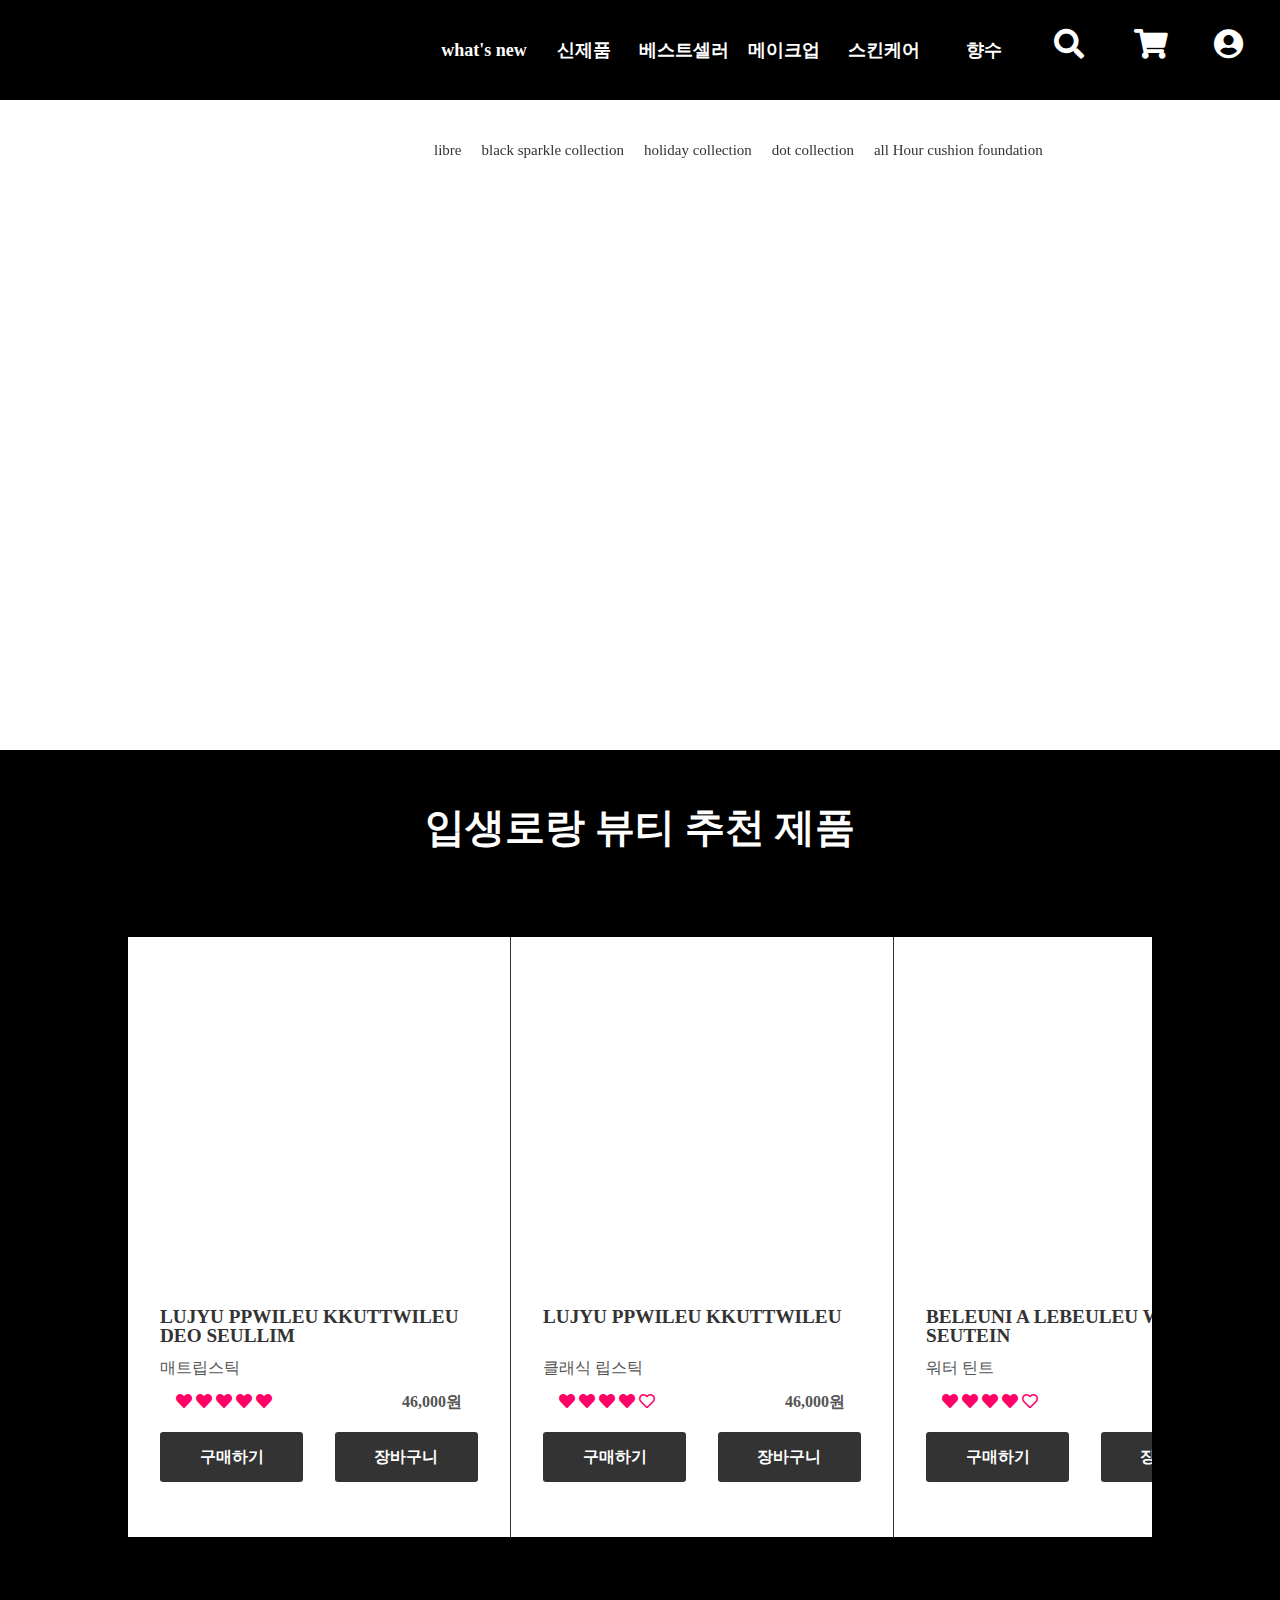
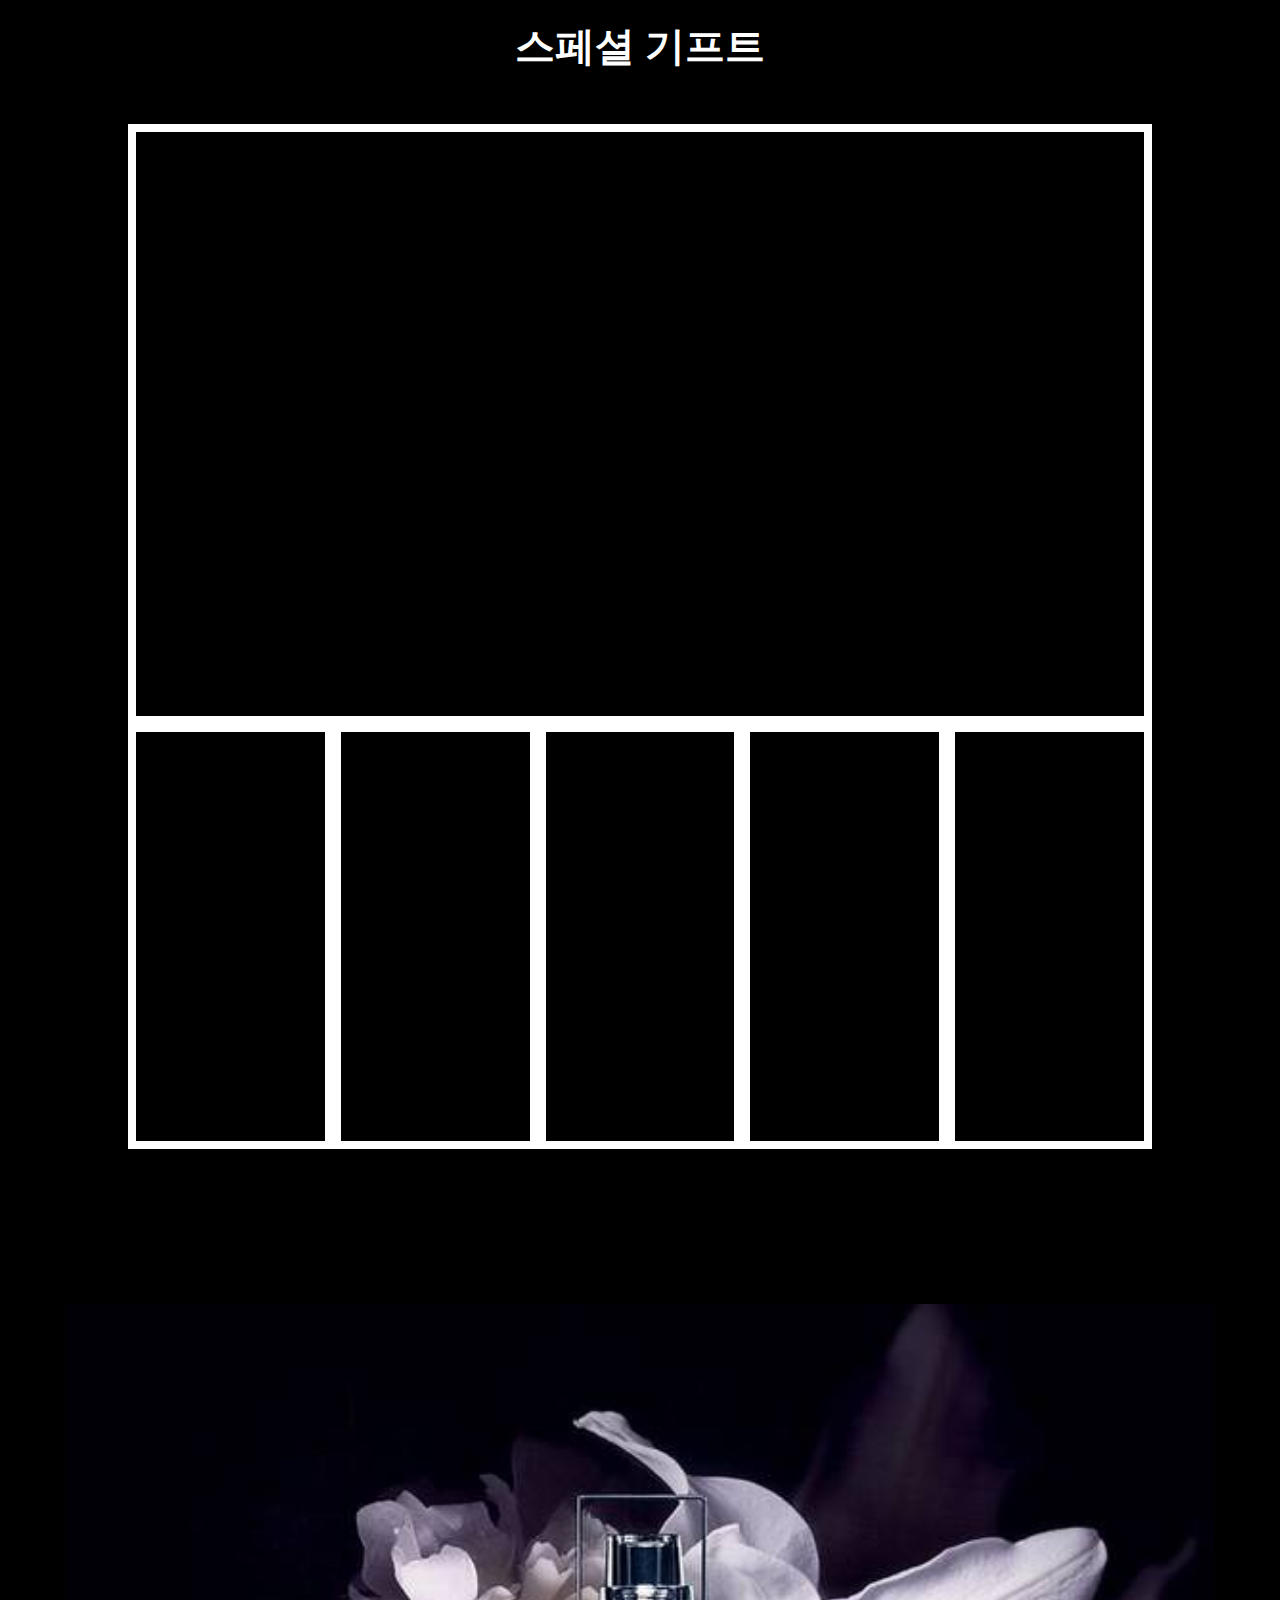
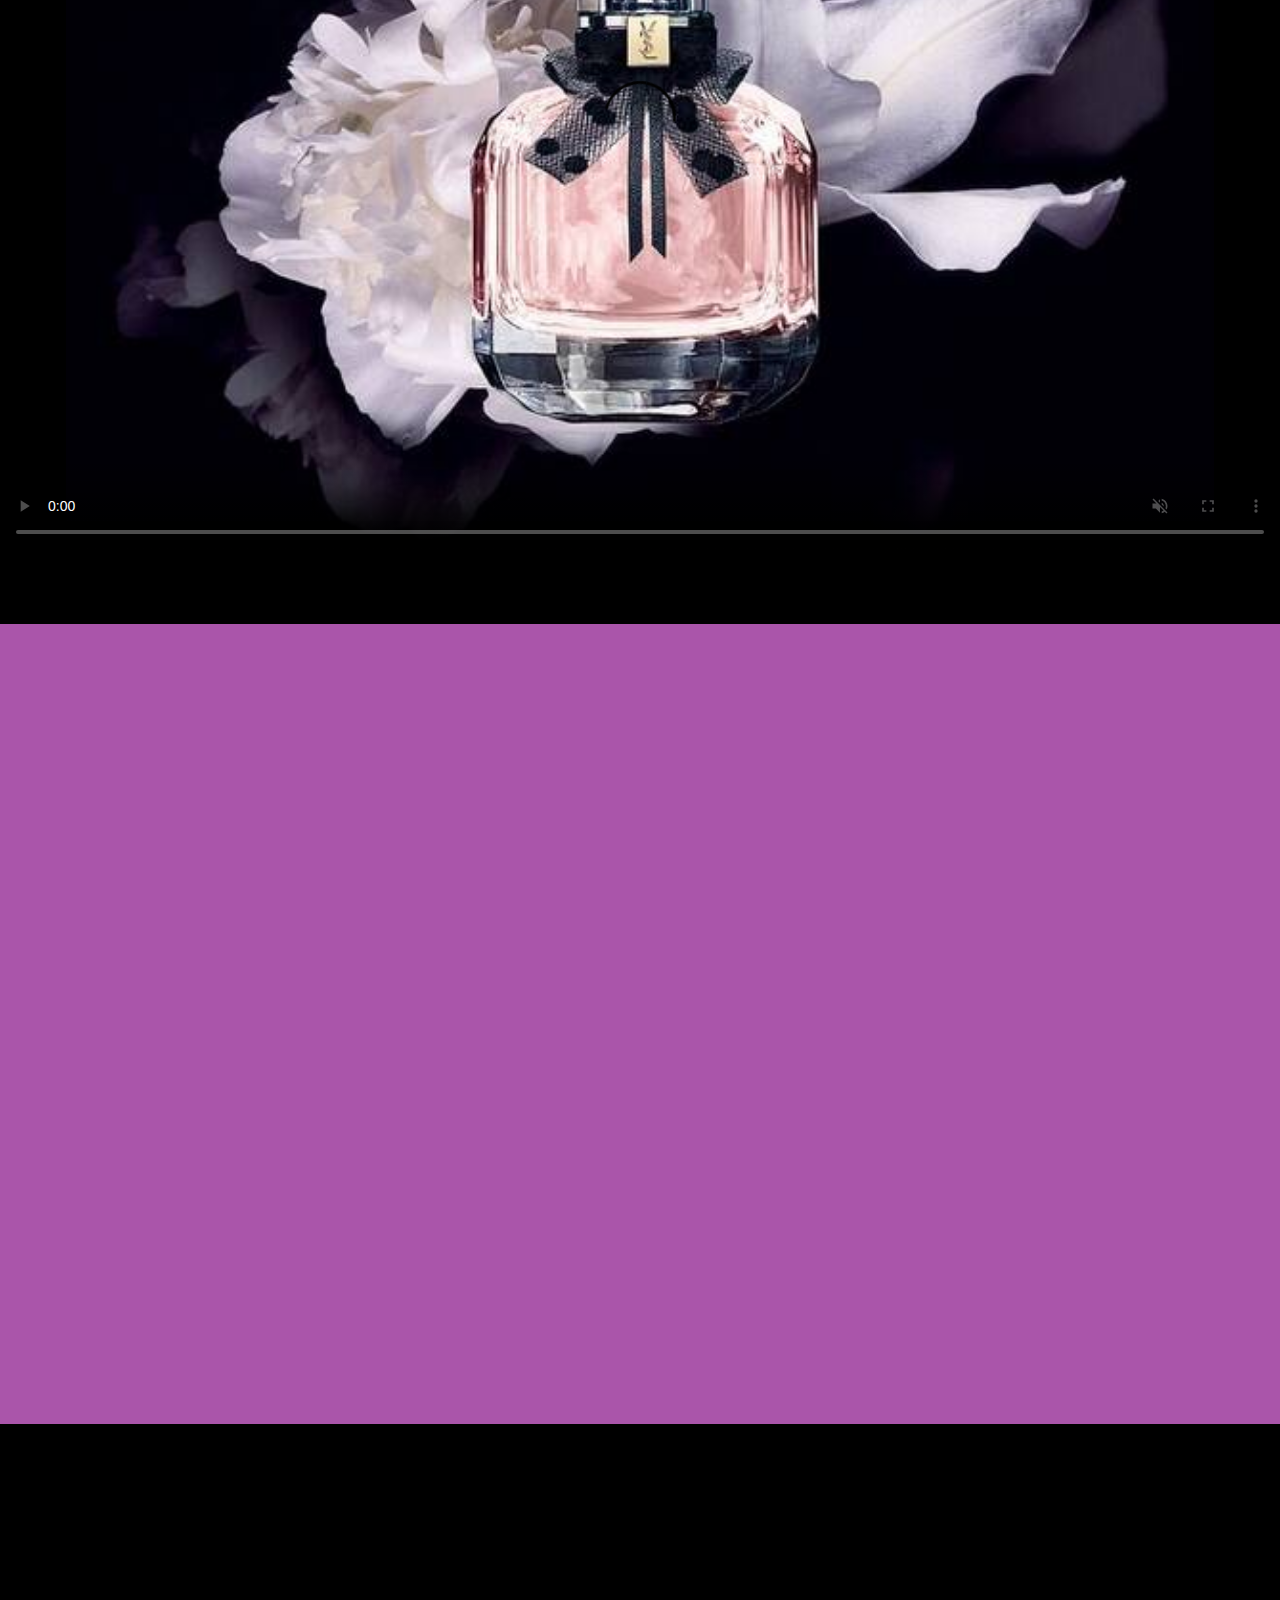
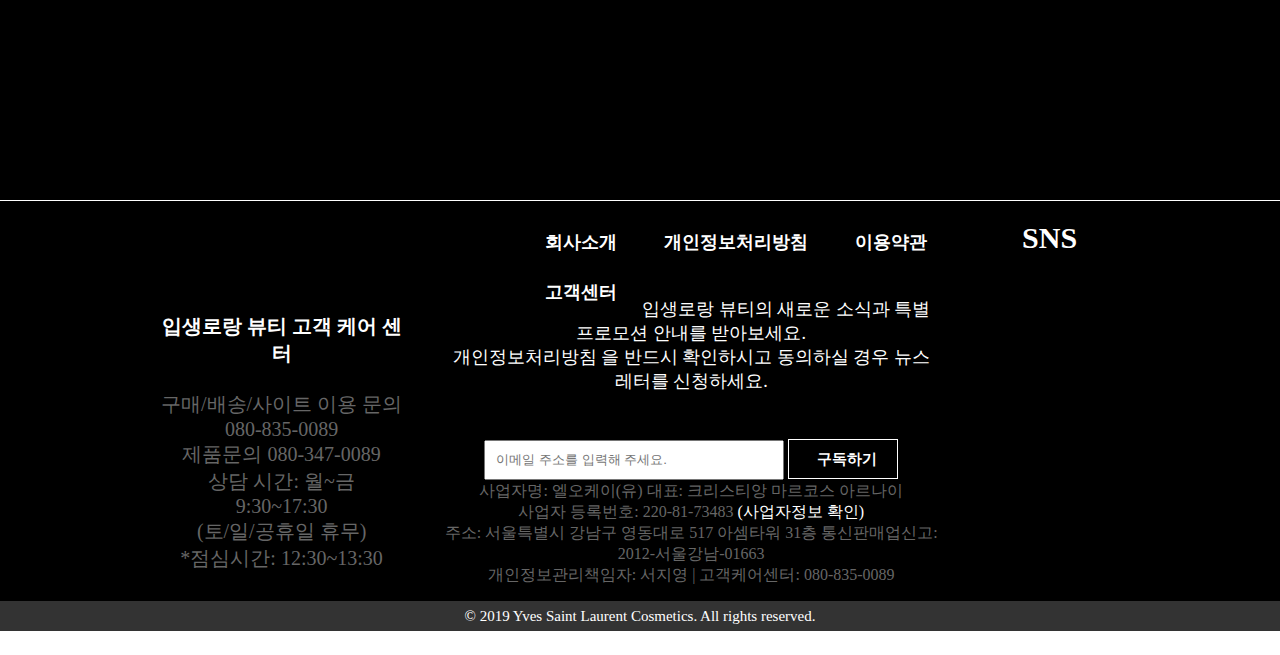
==== public/html/ysl.html @ a9be25a5 "191217" ====
<!DOCTYPE html>
<!-- sub.html -->
<html lang="ko-KR">
<head>
<meta charset="UTF-8">
<meta name="viewport" content="width=device-width, initial-scale=1.0">
<meta http-equiv="X-UA-Compatible" content="ie=edge">
<!-- <link rel="stylesheet" href="../../font/notosans/stylesheet.css"> -->
<link rel="stylesheet" href="../fonts/fontawesome/css/all.css">
<link rel="stylesheet" href="../css/common.css">
<link rel="stylesheet" href="../css/reset_test.css">
<link rel="stylesheet" href="../css/main.css">
<link href="https://fonts.googleapis.com/css?family=Abril+Fatface&display=swap&subset=latin-ext" rel="stylesheet">
<!--[if lte IE 9]>
<script src="../../ie/html5shiv/dist/html5shiv.min.js"></script>
<script src="../../ie/PIE/PIE.js"></script>
<script src="../../ie/respond/dest/respond.min.js"></script>
<![endif]-->
<title>입생로랑</title>
</head>
<body>
<div id="wrap">
    <header id="headBox">
      <h1><a href="#"><span class="hidden">logo</span></a></h1>
      <div id="gnb">
        <ul> 
          <li><a href="#"><span>what's new</span></a>
          <ul class="list_arr">
            <li><a href="#">libre</a></li>
            <li><a href="#">black sparkle collection</a></li>
            <li><a href="#">holiday collection</a></li>
            <li><a href="#">dot collection</a></li>
            <li><a href="#">all Hour cushion foundation</a></li>
          </ul></li>
          <li><a href="#">신제품</a></li>
          <li><a href="#">베스트셀러</a></li>
          <li><a href="#">메이크업</a></li>
          <li><a href="#">스킨케어</a></li>
          <li><a href="#">향수</a></li>
        </ul>
      </div>
      <nav id="unb">
        <ul>
          <li><a href="#"><span class="hidden">찾기</span><i class="fas fa-search"></i></a></li>
          <li><a href="#"><span class="hidden">장바구니</span><i class="fas fa-shopping-cart"></i></a></li>
          <li><a href="#"><span class="hidden">고객정보</span><i class="fas fa-user-circle"></i></a></li>
        </ul>

      </nav>
     

    </header>
    <main id="conBox">
        <section class="viewBox"><h2 class="hidden">광고영역</h2>
            <div class="view">
              <ul>
                <li><a href="#"><span class="hidden">12월의특별한 선물</span></a></li>
                <li><a href="#"><span class="hidden">홀리데이 기프트</span></a></li>
                <li><a href="#"><span class="hidden">홀리데이 컬렉션</span></a></li>
                <li><a href="#"><span class="hidden">리브르</span></a></li>
                <li><a href="#"><span class="hidden">블랙 스파클 컬렉션</span></a></li>
              </ul>
            </div>
            <nav class="indicator">
              <ul>
                <li><button type="button" data-role="none" role="button" tabindex="0"><i class="far fa-circle"></i><span class="hidden">0</span></button></li>
                <li><button type="button" data-role="none" role="button" tabindex="0"><i class="fas fa-circle"></i><span class="hidden">1</span></button></li>
                <li><button type="button" data-role="none" role="button" tabindex="0"><i class="far fa-circle"></i><span class="hidden">2</span></button></li>
                <li><button type="button" data-role="none" role="button" tabindex="0"><i class="far fa-circle"></i><span class="hidden">3</span></button></li>
                <li><button type="button" data-role="none" role="button" tabindex="0"><i class="far fa-circle"></i><span class="hidden">4</span></button></li>
              </ul>
            </nav>
        </section><!-- view -->
            <div class="slide">
              <h2>입생로랑 뷰티 추천 제품</h2>
            <div class="slideBox">
              <ul class="slide_area clearfix">
                <li class="beauti_01">
                  <div class="beauty_img" tabindex="0">
                    <div class="more_content">
                      <dl class="more_narr">
                        <dt>lujyu ppwileu kkuttwileu deo seullim</dt>
                        <dd>입생로랑의 새로운 아이코닉 매트 립스틱 - 더 슬림</dd>
                        <dd>건조함 없이 가볍게 밀착되는 새로운 차원의 매트 피니쉬. 한 번의 터치로 완벽하게 연출되는 대담한 14가지 컬러</dd>
                      </dl>
                      <div class="color_list color_list_01">
                        <ul>
                          <li><button type="button"><span class="hidden">color number 000</span></button></li>
                          <li><button type="button"><span class="hidden">color number 001</span></button></li>
                          <li><button type="button"><span class="hidden">color number 002</span></button></li>
                          <li><button type="button"><span class="hidden">color number 003</span></button></li>
                          <li><button type="button"><span class="hidden">color number 004</span></button></li>
                          <li><button type="button"><span class="hidden">color number 005</span></button></li>
                          <li><button type="button"><span class="hidden">color number 006</span></button></li>
                          <li><button type="button"><span class="hidden">color number 007</span></button></li>
                          <li><button type="button"><span class="hidden">color number 008</span></button></li>
                          <li><button type="button"><span class="hidden">color number 009</span></button></li>
                          <li><button type="button"><span class="hidden">color number 010</span></button></li>
                          <li><button type="button"><span class="hidden">color number 011</span></button></li>
                          <li><button type="button"><span class="hidden">color number 012</span></button></li>
                          <li><button type="button"><span class="hidden">color number 013</span></button></li>                     
                        </ul>
                        <div class="color_btn">
                          <button type="button"><i class="fas fa-chevron-down"></i><span class="hidden">다음컬러보기</span></button>
                          <button type="button"><i class="fas fa-chevron-up"></i><span class="hidden">이전컬러보기</span></button>
                        </div>
                      </div> 
                    </div>  
                  </div><!-- .beauty_img-->
                <dl class="product_nar">
                  <dt>lujyu ppwileu kkuttwileu deo seullim</dt>
                  <dd>매트립스틱</dd>
                </dl>
                <div class="normal">
                  <p class="heart">
                      <i class="fas fa-heart"></i>
                      <i class="fas fa-heart"></i>
                      <i class="fas fa-heart"></i>
                      <i class="fas fa-heart"></i>
                      <i class="fas fa-heart"></i>
                  </p><p class="pay">46,000원</p>
                  <div class="btn"><a href="#">구매하기</a><a href="#">장바구니</a></div>
                </div>
              </li>
              <li class="beauti_02">
                  <div class="beauty_img" tabindex="0">
                    <div class="more_content">
                      <dl class="more_narr">
                        <dt>lujyu ppwileu kkuttwileu</dt>
                        <dd>입생로랑 꾸뛰르의 감성을 담은 입생로랑 시그니처 립스틱</dd>
                        <dd>촉촉한 텍스처, 실키하고 편안한 마무리와 함께 더욱 아름답고 빛나는 컬러를 선사합니다.
                            꾸뛰르의 감성, 그리고 유혹적 애티튜드. 럭셔리하고 파괴적인 매력, 거부할 수 없는 유혹, 여성적 힘을 상징합니다.
                            </dd>
                      </dl>
                      <div class="color_list color_list_02">
                        <ul>
                          <li><button type="button"><span class="hidden">color number 000</span></button></li>
                          <li><button type="button"><span class="hidden">color number 001</span></button></li>
                          <li><button type="button"><span class="hidden">color number 002</span></button></li>
                          <li><button type="button"><span class="hidden">color number 003</span></button></li>
                          <li><button type="button"><span class="hidden">color number 004</span></button></li>
                          <li><button type="button"><span class="hidden">color number 005</span></button></li>
                          <li><button type="button"><span class="hidden">color number 006</span></button></li>
                          <li><button type="button"><span class="hidden">color number 007</span></button></li>
                          <li><button type="button"><span class="hidden">color number 008</span></button></li>
                          <li><button type="button"><span class="hidden">color number 009</span></button></li>
                          <li><button type="button"><span class="hidden">color number 010</span></button></li>
                          <li><button type="button"><span class="hidden">color number 011</span></button></li>
                          <li><button type="button"><span class="hidden">color number 012</span></button></li>
                          <li><button type="button"><span class="hidden">color number 013</span></button></li>                     
                        </ul>
                        <div class="color_btn">
                          <button type="button"><i class="fas fa-chevron-down"></i><span class="hidden">다음컬러보기</span></button>
                          <button type="button"><i class="fas fa-chevron-up"></i><span class="hidden">이전컬러보기</span></button>
                        </div>
                      </div> 
                    </div>  
                  </div><!-- .beauty_img-->
                <dl class="product_nar">
                  <dt>lujyu ppwileu kkuttwileu</dt>
                  <dd>클래식 립스틱</dd>
                </dl>
                <div class="normal">
                  <p class="heart">
                      <i class="fas fa-heart"></i>
                      <i class="fas fa-heart"></i>
                      <i class="fas fa-heart"></i>
                      <i class="fas fa-heart"></i>
                      <i class="far fa-heart"></i>
                  </p><p class="pay">46,000원</p>
                  <div class="btn"><a href="#">구매하기</a><a href="#">장바구니</a></div>
                </div>
              </li>
              
              <li class="beauti_03">
                  <div class="beauty_img" tabindex="0">
                    <div class="more_content">
                      <dl class="more_narr">
                        <dt>beleuni a lebeuleu woteo seutein</dt>
                        <dd>틴트, 워터에 빠지다. 입생로랑 틴트 혁명-워터 스테인
                            가볍고 산뜻한 텍스처와 맑고 선명한 컬러가 선사하는 새로운 차원의 워터 피니쉬.</dd>
                      </dl>
                      <div class="color_list color_list_03">
                        <ul>
                          <li><button type="button"><span class="hidden">color number 000</span></button></li>
                          <li><button type="button"><span class="hidden">color number 001</span></button></li>
                          <li><button type="button"><span class="hidden">color number 002</span></button></li>
                          <li><button type="button"><span class="hidden">color number 003</span></button></li>
                          <li><button type="button"><span class="hidden">color number 004</span></button></li>
                          <li><button type="button"><span class="hidden">color number 005</span></button></li>
                          <li><button type="button"><span class="hidden">color number 006</span></button></li>
                          <li><button type="button"><span class="hidden">color number 007</span></button></li>
                          <li><button type="button"><span class="hidden">color number 008</span></button></li>
                          <li><button type="button"><span class="hidden">color number 009</span></button></li>
                          <li><button type="button"><span class="hidden">color number 010</span></button></li>
                          <li><button type="button"><span class="hidden">color number 011</span></button></li>
                          <li><button type="button"><span class="hidden">color number 012</span></button></li>
                          <li><button type="button"><span class="hidden">color number 013</span></button></li>                     
                        </ul>
                        <div class="color_btn">
                          <button type="button"><i class="fas fa-chevron-down"></i><span class="hidden">다음컬러보기</span></button>
                          <button type="button"><i class="fas fa-chevron-up"></i><span class="hidden">이전컬러보기</span></button>
                        </div>
                      </div> 
                    </div>  
                  </div><!-- .beauty_img-->

                <dl class="product_nar">
                  <dt>beleuni a lebeuleu woteo seutein</dt>
                  <dd>워터 틴트</dd>
                </dl>
                <div class="normal">
                  <p class="heart">
                      <i class="fas fa-heart"></i>
                      <i class="fas fa-heart"></i>
                      <i class="fas fa-heart"></i>
                      <i class="fas fa-heart"></i>
                      <i class="far fa-heart"></i>
                  </p><p class="pay">47,000원</p>
                  <div class="btn"><a href="#">구매하기</a><a href="#">장바구니</a></div>
                </div>
              </li>
              <li class="beauti_04">
                  <div class="beauty_img" tabindex="0">
                    <div class="more_content">
                      <dl class="more_narr">
                        <dt>ol awo paundeisyeon</dt>
                        <dd>강력한 밀착 커버, 탁월한 롱래스팅, 내 피부 같은 가볍고 편안한 피팅을 선사하는, 올아워 파운데이션</dd>
                        <dd>24시간 지속성 인체 적용 시험 완료/ 자외선 차단 기능성 (SPF20 / PA+++)</dd>
                      </dl>
                      <div class="color_list color_list_04">
                        <ul>
                          <li><button type="button"><span class="hidden">color number 000</span></button></li>
                          <li><button type="button"><span class="hidden">color number 001</span></button></li>
                          <li><button type="button"><span class="hidden">color number 002</span></button></li>
                          <li><button type="button"><span class="hidden">color number 003</span></button></li>
                          <li><button type="button"><span class="hidden">color number 004</span></button></li>
                          <li><button type="button"><span class="hidden">color number 005</span></button></li>
                          <li><button type="button"><span class="hidden">color number 006</span></button></li>
                          <li><button type="button"><span class="hidden">color number 007</span></button></li>
                          <li><button type="button"><span class="hidden">color number 008</span></button></li>
                          <li><button type="button"><span class="hidden">color number 009</span></button></li>
                          <li><button type="button"><span class="hidden">color number 010</span></button></li>
                          <li><button type="button"><span class="hidden">color number 011</span></button></li>
                          <li><button type="button"><span class="hidden">color number 012</span></button></li>
                          <li><button type="button"><span class="hidden">color number 013</span></button></li>                     
                        </ul>
                        <div class="color_btn">
                          <button type="button"><i class="fas fa-chevron-down"></i><span class="hidden">다음컬러보기</span></button>
                          <button type="button"><i class="fas fa-chevron-up"></i><span class="hidden">이전컬러보기</span></button>
                        </div>
                      </div> 
                    </div>  
                  </div><!-- .beauty_img-->
                <dl class="product_nar">
                  <dt>ol awo paundeisyeon</dt>
                  <dd>올 아워 파운데이션</dd>
                </dl>
                <div class="normal">
                  <p class="heart">
                      <i class="fas fa-heart"></i>
                      <i class="fas fa-heart"></i>
                      <i class="fas fa-heart"></i>
                      <i class="fas fa-heart"></i>
                      <i class="fas fa-heart"></i>
                  </p><p class="pay">79,000원</p>
                  <div class="btn"><a href="#">구매하기</a><a href="#">장바구니</a></div>
                </div>
              </li>
              <li class="beauti_05">
                  <div class="beauty_img" tabindex="0">
                    <div class="more_content">
                      <dl class="more_narr">
                        <dt>kkuttwileu beulleoswi</dt>
                        <dd>입생로랑 NEW 꾸뛰르 블러쉬
                            블러쉬, 입생로랑 클러치에 담기다</dd>
                        <dd>꾸뛰르 블러쉬는 공기 함유량이 많아 가벼운 포뮬라의 멜팅 텍스처가 피부 위 얇게 스며들어 블렌딩 됩니다.</dd>
                      </dl>
                      <div class="color_list color_list_05">
                        <ul>
                          <li><button type="button"><span class="hidden">color number 000</span></button></li>
                          <li><button type="button"><span class="hidden">color number 001</span></button></li>
                          <li><button type="button"><span class="hidden">color number 002</span></button></li>
                          <li><button type="button"><span class="hidden">color number 003</span></button></li>
                          <li><button type="button"><span class="hidden">color number 004</span></button></li>
                          <li><button type="button"><span class="hidden">color number 005</span></button></li>
                          <li><button type="button"><span class="hidden">color number 006</span></button></li>
                          <li><button type="button"><span class="hidden">color number 007</span></button></li>
                          <li><button type="button"><span class="hidden">color number 008</span></button></li>
                          <li><button type="button"><span class="hidden">color number 009</span></button></li>
                          <li><button type="button"><span class="hidden">color number 010</span></button></li>
                          <li><button type="button"><span class="hidden">color number 011</span></button></li>
                          <li><button type="button"><span class="hidden">color number 012</span></button></li>
                          <li><button type="button"><span class="hidden">color number 013</span></button></li>                     
                        </ul>
                        <div class="color_btn">
                          <button type="button"><i class="fas fa-chevron-down"></i><span class="hidden">다음컬러보기</span></button>
                          <button type="button"><i class="fas fa-chevron-up"></i><span class="hidden">이전컬러보기</span></button>
                        </div>
                      </div> 
                    </div>  
                  </div><!-- .beauty_img-->
                <dl class="product_nar">
                  <dt>kkuttwileu beulleoswi</dt>
                  <dd>블러셔</dd>
                </dl>
                <div class="normal">
                  <p class="heart">
                      <i class="fas fa-heart"></i>
                      <i class="fas fa-heart"></i>
                      <i class="fas fa-heart"></i>
                      <i class="fas fa-heart"></i>
                      <i class="far fa-heart"></i>
                  </p><p class="pay">65,000원</p>
                  <div class="btn"><a href="#">구매하기</a><a href="#">장바구니</a></div>
                </div>
              </li>
              <li class="beauti_06">
                  <div class="beauty_img" tabindex="0">
                    <div class="more_content">
                      <dl class="more_narr">
                        <dt>leu pyujeu eong keuleu deu ppo</dt>
                        <dd>잉크 포뮬라의 탁월한 밀착력과 지속력으로 번들거림 없이 섬세하고 고급스럽게 빛나는 럭셔리 새틴 광채를 연출하는, 입생로랑의 아이코닉한 쿠션 파운데이션.</dd>
                        <dd>자외선 차단 기능성 (SPF23, PA++)</dd>
                      </dl>
                      <div class="color_list color_list_06">
                        <ul>
                          <li><button type="button"><span class="hidden">color number 000</span></button></li>
                          <li><button type="button"><span class="hidden">color number 001</span></button></li>
                          <li><button type="button"><span class="hidden">color number 002</span></button></li>
                          <li><button type="button"><span class="hidden">color number 003</span></button></li>
                          <li><button type="button"><span class="hidden">color number 004</span></button></li>
                          <li><button type="button"><span class="hidden">color number 005</span></button></li>
                          <li><button type="button"><span class="hidden">color number 006</span></button></li>
                          <li><button type="button"><span class="hidden">color number 007</span></button></li>
                          <li><button type="button"><span class="hidden">color number 008</span></button></li>
                          <li><button type="button"><span class="hidden">color number 009</span></button></li>
                          <li><button type="button"><span class="hidden">color number 010</span></button></li>
                          <li><button type="button"><span class="hidden">color number 011</span></button></li>
                          <li><button type="button"><span class="hidden">color number 012</span></button></li>
                          <li><button type="button"><span class="hidden">color number 013</span></button></li>                     
                        </ul>
                        <div class="color_btn">
                          <button type="button"><i class="fas fa-chevron-down"></i><span class="hidden">다음컬러보기</span></button>
                          <button type="button"><i class="fas fa-chevron-up"></i><span class="hidden">이전컬러보기</span></button>
                        </div>
                      </div> 
                    </div>  
                  </div><!-- .beauty_img-->
                <dl class="product_nar">
                  <dt>leu pyujeu eong keuleu deu ppo</dt>
                  <dd>잉크 쿠션</dd>
                </dl>
                <div class="normal">
                  <p class="heart">
                      <i class="fas fa-heart"></i>
                      <i class="fas fa-heart"></i>
                      <i class="fas fa-heart"></i>
                      <i class="fas fa-heart"></i>
                      <i class="fas fa-heart"></i>
                  </p><p class="pay">47,000원</p>
                  <div class="btn"><a href="#">구매하기</a><a href="#">장바구니</a></div>
                </div>
              </li>
              <li class="beauti_07"><!--제품-->
                  <div class="beauty_img" tabindex="0">
                    <div class="more_content">
                      <dl class="more_narr">
                        <dt>mong pali o deu ppaleu peng</dt>
                        <dd> 열정적인 사랑의 도시, 파리의 향기와 사랑의 정수를 담은 매혹적인 시프레 플로럴 시프레 향의 꾸뛰르 여성 향수</dd>
                        <dd>사랑의 달콤함을 담은 라즈베리-스트로베리의 푸르티 향을 시작으로, 다투라-화이트 피어니와 화이트 머스크의 하모니는 관능적인 매력과 깨끗하고 매혹적인 잔향을 선사합니다.
                          </dd>
                      </dl>
                    
                    </div>  
                  </div><!-- .beauty_img-->
                <dl class="product_nar">
                  <dt>mong pali o deu ppaleu peng</dt>
                  <dd>플로럴 시프레 향수</dd>
                </dl>
                <div class="normal">
                  <p class="heart">
                      <i class="fas fa-heart"></i>
                      <i class="fas fa-heart"></i>
                      <i class="fas fa-heart"></i>
                      <i class="fas fa-heart"></i>
                      <i class="fas fa-heart"></i>
                  </p><p class="pay">150,000원</p>
                  <div class="btn"><a href="#">구매하기</a><a href="#">장바구니</a></div>
                </div>
              </li>
              <li class="beauti_08">
                  <div class="beauty_img" tabindex="0">
                    <div class="more_content">
                      <dl class="more_narr">
                        <dt>leu pyujeu eong keuleu deu ppo</dt>
                        <dd>사랑에 미치다- 몽 파리</dd>
                        <dd>아찔한 사랑의 끌림과 강렬한 사랑의 유혹을 담은 시크하고 생기 넘치는 화이트 시프레 향 꾸뛰르 여성 향수</dd>
                      </dl> 
                    </div>  
                  </div><!-- .beauty_img-->
                <dl class="product_nar">
                  <dt>mong pali o deu ttuwalles</dt>
                  <dd>화이트 시프레 향수</dd>
                </dl>
                <div class="normal">
                  <p class="heart">
                      <i class="fas fa-heart"></i>
                      <i class="fas fa-heart"></i>
                      <i class="fas fa-heart"></i>
                      <i class="fas fa-heart"></i>
                      <i class="far fa-heart"></i>
                      
                  </p><p class="pay">124,000원</p>
                  <div class="btn"><a href="#">구매하기</a><a href="#">장바구니</a></div>
                </div>
              </li>
              <li class="beauti_09">
                  <div class="beauty_img" tabindex="0">
                    <div class="more_content">
                      <dl class="more_narr">
                        <dt>beullaeg opi um intenseu</dt>
                        <dd>오리지널 블랙 오피움의 매혹적인 블랙 커피와 짜릿한 압생트 어코드에서 연감을 받아 거부할 수 없는 아찔하고 중독적인 매력을 선사하는 여성 향수.
                          </dd>
                        
                      </dl>
                      
                    </div>  
                  </div><!-- .beauty_img-->
                <dl class="product_nar">
                  <dt>beullaeg opi um intenseu</dt>
                  <dd>블랙 커피 프로럴 향수</dd>
                </dl>
                <div class="normal">
                  <p class="heart">
                      <i class="fas fa-heart"></i>
                      <i class="fas fa-heart"></i>
                      <i class="fas fa-heart"></i>
                      <i class="fas fa-heart"></i>
                      <i class="fas fa-heart"></i>
                  </p><p class="pay">150,000원</p>
                  <div class="btn"><a href="#">구매하기</a><a href="#">장바구니</a></div>
                </div>
              </li>
              </ul>
            </div>
            </div>
        
            <h2>스페셜 기프트</h2>
            <section class="gift">
              <div class="inner_wrap">
                <a href="#"></a>
              </div>
              
              <div class="inner_wrap_02">
                <ul>
                  <li>
                  <a href="#">
                    <dl class="view_pr">
                      <dt>모든 상품 구매시,
                          향수 샘플 증정</dt>
                      <dd>*리브르 향수 1.2ml</dd>
                    </dl>
                  </a>
                </li>
                  <li><a href="#">
                  <dl class="view_pr">
                    <dt>10만원 이상 구매시,
                        파우치 증정</dt>
                    <dd>*스몰 립 푸시아 파우치: 가로 18.5cm*세로 11.5cm</dd>
                  </dl></a></li>
                  <li><a href="#">
                  <dl class="view_pr">
                    <dt>20만원 이상 구매시,
                        파우치 증정</dt>
                    <dd>*홀리데이 아이코닉 립 파우치(메탈 핑크, 사이즈 M)</dd>
                  </dl></a></li>
                  <li><a href="#">
                  <dl class="view_pr">
                    <dt>올 아워 파운데이션 구매시,
                        브러쉬 & 샘플 증정</dt>
                    <dd>*미니 가부키 브러쉬
                        *올 아워 파운데이션 B30 5ml</dd>
                  </dl></a></li>
                  <li><a href="#">
                  <dl class="view_pr">
                    <dt>립 구매시, 참 증정</dt>
                    <dd>*루쥬 쀠르 꾸뛰르 참 악세사리</dd>
                  </dl></a></li>
                </ul>
              </div>

            </section>
            <section class="video_ad">
              <h2 class="hidden">screen 광고</h2>
              <video autoplay poster="../img/ysl/YSL_MonParisEDT_Focuson_opti.jpg" muted controls> 
                <source src="../video/videoplayback.webm" type="video/webm">
                <source src="../video/videoplayback.ogv" type="video/ogv">
                <source src="../video/videoplayback.mp4" type="video/mp4">
                  <p>현재 브라우저에서는 불러올수없습니다.</p>
              </video>
            </section>
            <div class="buty"></div>
           
    
        
    </main>
     
    <footer id="footBox">
      <div class="servicewrap">
        <div class="footer_side">
          <div class="logo">
          <ul>
            <li><a href="#"><span class="hidden">하단로고</span></a></li>
            <li><span class="hidden">정품인증</span></li>
          </ul>
        </div>
         <div class="service_center">

         
          <ul>
            <li><a href="#">입생로랑 뷰티 고객 케어 센터</a></li>
            <li>구매/배송/사이트 이용 문의 080-835-0089</li>
            <li>제품문의 080-347-0089</li>
            <li>상담 시간: 월~금 9:30~17:30<br />(토/일/공휴일 휴무) <br />*점심시간: 12:30~13:30</li> 
          </ul>
         </div>
        </div>
        <div class="footer_main">
          <div class="footer_nav">
          <ul>
            <li><a href="#">회사소개</a></li>
            <li><a href="#">개인정보처리방침</a></li>
            <li><a href="#">이용약관</a></li>
            <li><a href="#">고객센터</a></li>
          </ul>
         </div>
         <div class="footer_news">
          
            <p>입생로랑 뷰티의 새로운 소식과 특별 프로모션 안내를 받아보세요.<br />
               개인정보처리방침 을 반드시 확인하시고 동의하실 경우 뉴스레터를 신청하세요.</a>
            <form action="#" method="post">
              <fieldset>
                <legend class="hidden">구독 서비스 신청 영역</legend>
                <label for="mailCheck" class="hidden">구독 신청할 이메일 주소를 입력해 주세요.</label>
                <input type="text" name="mailCheck" id="mailCheck" placeholder="이메일 주소를 입력해 주세요." maxlength="30" /> 
                <input type="button" class="btnicon" value="구독하기">
              </fieldset>
            </form>  
         </div>
         <div class="address">
           <ul>
            <li>사업자명: 엘오케이(유) 대표: 크리스티앙 마르코스 아르나이<br />
                사업자 등록번호: 220-81-73483 <a href="#">(사업자정보 확인)</a></li>
             <li>주소: 서울특별시 강남구 영동대로 517 아셈타워 31층
                통신판매업신고: 2012-서울강남-01663</li>
             <li>개인정보관리책임자: 서지영 | 고객케어센터: 080-835-0089</li>
           </ul>
         </div>
        </div>
        <div class="sns">
          <h3>SNS</h3>
          <ul>
            
            <li><a href="#"><span class="hidden">페이스북</span></a></li>
            <li><a href="#"><span class="hidden">인스타그램</span></a></li>
            <li><a href="#"><span class="hidden">유튜브</span></a></li>
            <li><a href="#"><span class="hidden">트위터</span></a></li>
          </ul>

        </div>
        

      </div>
      <div class="text">
        <p>© 2019 Yves Saint Laurent Cosmetics. All rights reserved.</p>
      </div>

      </footer>
    
</div>
<!-- noscript ====================================== -->
<noscript>
<p>현재 사용되고있는 브라우저는 일부기능이 원활하게 처리되지 않습니다.</p>
<p><a href="http://google.com/chrome">최신브라우저</a>를 사용하시기 바랍니다.</p>
</noscript>
<!-- //noscript ====================================== -->
<!-- layout ======================================= -->
<!-- script ======================================= -->
<script src="../js/base/jquery-3.4.1.min.js"></script>
<script src="../js/base/jquery-ui.min.js"></script>
<script src="../js/src/ysl.js"></script>
</body>
</html>
---- public/css/common.css ----
@charset "UTF-8";
/* common.css */

.hidden, .hidden_wrap a > span {display: block; width: 0;height: 0; position: absolute;overflow: hidden;}


.clearfix:after,
.clearfix::after{content:" ";display: block;width: 0;height: 0; clear:both;}


.float_array{width: 100px;height: 100px;}
.float_array > li{float: left; height: 100%;}
.float_array > li:last-child{margin-right: 0;}


#wrap{width: 100%;height: 100%; margin:auto;}
---- public/css/main.css ----
/* @mixin myname(){}   // @include myname(); @function myFn(){}  // myFn(); */
#wrap { position: relative; width: 100%; height: auto; background-color: #000; }

#headBox { position: fixed; z-index: 500; width: 100%; height: 100px; background-color: #000; }

#headBox > h1 { float: left; width: 20%; height: 100px; background-image: url(../../img/ysl/logo.png); background-size: cover; background-repeat: no-repeat; }

#headBox > h1 a { display: block; width: 100%; height: 100%; }

#gnb { position: absolute; left: 30%; width: 50%; height: 100px; }

#gnb > ul { width: 700px; height: 100px; line-height: 100px; }

#gnb > ul > li { float: left; width: 100px; text-align: center; font-size: 18px; }

#gnb > ul > li:nth-child(1) { margin-left: 50px; }

#gnb > ul > li::after { content: " "; display: block; position: absolute; z-index: -1; top: 100px; width: 100%; height: 0; transition: height 1000ms ease; }

#gnb > ul > li.action::after { height: 250px; }

#gnb > ul > li > .list_arr { position: absolute; width: 100%; height: 100px; }

#gnb > ul > li > .list_arr > li { float: left; width: auto; height: auto; text-align: center; margin-right: 20px; font-size: 15px; }

#gnb > ul > li > a { display: block; color: #fff; font-size: 18px; font-weight: bold; }

#unb { float: right; width: 20%; height: auto; }

#unb > ul { width: 100%; height: 100px; }

#unb > ul > li { float: left; width: 50px; height: 100px; margin-top: 20px; margin-left: 30px; }

#unb > ul > li > a { display: block; width: 50px; height: 50px; line-height: 50px; font-size: 30px; color: #fff; }

.list { display: none; }

#conBox { width: 100%; height: 5000px; }

.viewBox { position: relative; width: 100%; height: 650px; padding-top: 100px; background-color: #fff; }

.indicator { position: absolute; bottom: 20%; z-index: 100; width: 100%; height: auto; margin: auto; }

.indicator > ul { float: right; width: 20%; height: 300px; }

.indicator > ul > li { width: 50px; height: 50px; }

.indicator > ul > li > button { font-size: 25px; margin: auto; color: #fff; }

.view { width: 100%; height: 100%; }

.view > ul { position: relative; width: 100%; height: 650px; }

.view > ul > li { position: absolute; top: 0; left: 0; width: 100%; height: 100%; }

.view > ul > li:nth-child(1) > a { background-image: url("../../img/ysl/ysl_bar01.jpg"); }

.view > ul > li:nth-child(2) > a { background-image: url("../../img/ysl/ysl_bar02.jpg"); }

.view > ul > li:nth-child(3) > a { background-image: url("../../img/ysl/ysl_bar03.jpg"); }

.view > ul > li:nth-child(4) > a { background-image: url("../../img/ysl/ysl_bar04.jpg"); }

.view > ul > li:nth-child(5) > a { background-image: url("../../img/ysl/ysl_bar05.jpg"); }

.view > ul > li > a { display: block; width: 100%; height: 100%; background-repeat: no-repeat; background-size: cover; background-position: 50% 50%; }

.slide { width: 80%; height: auto; margin: auto; }

.slide > h2 { width: 100%; height: auto; margin: auto; text-align: center; box-sizing: border-box; padding-top: 50px; padding-bottom: 50px; font-size: 40px; font-weight: bold; color: #fff; }

.slide .slideBox { width: 100%; height: auto; min-height: 600px; padding: 2rem 0; overflow: hidden; }

.slide .slideBox > ul { position: relative; width: 3600px; height: auto; margin: auto; }

.slide .slideBox > ul > li { float: left; width: 383px; height: 600px; background-color: #ccc; box-sizing: border-box; padding: 2rem; background-color: #fff; border-right: 1px solid #333; }

.slide .slideBox > ul > li.beauti_01 .beauty_img { background-image: url(../../img/ysl/slide_01.jpg); background-repeat: no-repeat; background-position: 50% 50%; background-size: cover; }

.slide .slideBox > ul > li.beauti_02 .beauty_img { background-image: url(../../img/ysl/slide_02.jpg); background-repeat: no-repeat; background-position: 50% 50%; background-size: cover; }

.slide .slideBox > ul > li.beauti_03 .beauty_img { background-image: url(../../img/ysl/slide_03.jpg); background-repeat: no-repeat; background-position: 50% 50%; background-size: cover; }

.slide .slideBox > ul > li.beauti_04 .beauty_img { background-image: url(../../img/ysl/slide_04.jpg); background-repeat: no-repeat; background-position: 50% 50%; background-size: cover; }

.slide .slideBox > ul > li.beauti_05 .beauty_img { background-image: url(../../img/ysl/slide_05.jpg); background-repeat: no-repeat; background-position: 50% 50%; background-size: cover; }

.slide .slideBox > ul > li.beauti_06 .beauty_img { background-image: url(../../img/ysl/slide_06.jpg); background-repeat: no-repeat; background-position: 50% 50%; background-size: cover; }

.slide .slideBox > ul > li.beauti_07 .beauty_img { background-image: url(../../img/ysl/slide_07.jpg); background-repeat: no-repeat; background-position: 50% 50%; background-size: cover; }

.slide .slideBox > ul > li.beauti_08 .beauty_img { background-image: url(../../img/ysl/slide_08.jpg); background-repeat: no-repeat; background-position: 50% 50%; background-size: cover; }

.slide .slideBox > ul > li.beauti_09 .beauty_img { background-image: url(../../img/ysl/slide_09.jpg); background-repeat: no-repeat; background-position: 50% 50%; background-size: cover; }

.slide .slideBox > ul > li.beauti_07 .beauty_img .more_narr { width: 100%; }

.slide .slideBox > ul > li.beauti_08 .beauty_img .more_narr { width: 100%; }

.slide .slideBox > ul > li.beauti_09 .beauty_img .more_narr { width: 100%; }

.slide .slideBox > ul > li > .beauty_img { position: relative; width: 100%; height: 60%; margin-bottom: 1rem; overflow: hidden; }

.slide .slideBox > ul > li > .beauty_img:hover .more_content, .slide .slideBox > ul > li > .beauty_img:focus .more_content { top: 0; }

.slide .slideBox > ul > li > .beauty_img .more_content { position: absolute; width: 100%; height: 100%; left: 0; top: 100%; background-color: rgba(0, 0, 0, 0.8); box-sizing: border-box; padding: 1.5rem; color: #fff; transition: all 300ms; }

.slide .slideBox > ul > li > .beauty_img .more_content .color_list_01 > ul > li:nth-child(1) { background-color: #AD0E22; }

.slide .slideBox > ul > li > .beauty_img .more_content .color_list_01 > ul > li:nth-child(2) { background-color: #761C3F; }

.slide .slideBox > ul > li > .beauty_img .more_content .color_list_01 > ul > li:nth-child(3) { background-color: #681B25; }

.slide .slideBox > ul > li > .beauty_img .more_content .color_list_01 > ul > li:nth-child(4) { background-color: #C5064C; }

.slide .slideBox > ul > li > .beauty_img .more_content .color_list_01 > ul > li:nth-child(5) { background-color: #982C29; }

.slide .slideBox > ul > li > .beauty_img .more_content .color_list_01 > ul > li:nth-child(6) { background-color: #CC281E; }

.slide .slideBox > ul > li > .beauty_img .more_content .color_list_01 > ul > li:nth-child(7) { background-color: #8D3231; }

.slide .slideBox > ul > li > .beauty_img .more_content .color_list_01 > ul > li:nth-child(8) { background-color: #8E2833; }

.slide .slideBox > ul > li > .beauty_img .more_content .color_list_01 > ul > li:nth-child(9) { background-color: #D90047; }

.slide .slideBox > ul > li > .beauty_img .more_content .color_list_01 > ul > li:nth-child(10) { background-color: #872E42; }

.slide .slideBox > ul > li > .beauty_img .more_content .color_list_01 > ul > li:nth-child(11) { background-color: #8E4C4D; }

.slide .slideBox > ul > li > .beauty_img .more_content .color_list_01 > ul > li:nth-child(12) { background-color: #610713; }

.slide .slideBox > ul > li > .beauty_img .more_content .color_list_01 > ul > li:nth-child(13) { background-color: #AE0929; }

.slide .slideBox > ul > li > .beauty_img .more_content .color_list_01 > ul > li:nth-child(14) { background-color: #9D2123; }

.slide .slideBox > ul > li > .beauty_img .more_content .color_list_02 > ul > li:nth-child(1) { background-color: #9E121B; }

.slide .slideBox > ul > li > .beauty_img .more_content .color_list_02 > ul > li:nth-child(2) { background-color: #A76362; }

.slide .slideBox > ul > li > .beauty_img .more_content .color_list_02 > ul > li:nth-child(3) { background-color: #7C2842; }

.slide .slideBox > ul > li > .beauty_img .more_content .color_list_02 > ul > li:nth-child(4) { background-color: #46082D; }

.slide .slideBox > ul > li > .beauty_img .more_content .color_list_02 > ul > li:nth-child(5) { background-color: #911E2D; }

.slide .slideBox > ul > li > .beauty_img .more_content .color_list_02 > ul > li:nth-child(6) { background-color: #AB1A2B; }

.slide .slideBox > ul > li > .beauty_img .more_content .color_list_02 > ul > li:nth-child(7) { background-color: #9A4950; }

.slide .slideBox > ul > li > .beauty_img .more_content .color_list_02 > ul > li:nth-child(8) { background-color: #800836; }

.slide .slideBox > ul > li > .beauty_img .more_content .color_list_02 > ul > li:nth-child(9) { background-color: #B8344B; }

.slide .slideBox > ul > li > .beauty_img .more_content .color_list_02 > ul > li:nth-child(10) { background-color: #EA5E6B; }

.slide .slideBox > ul > li > .beauty_img .more_content .color_list_02 > ul > li:nth-child(11) { background-color: #D51D37; }

.slide .slideBox > ul > li > .beauty_img .more_content .color_list_02 > ul > li:nth-child(12) { background-color: #A11860; }

.slide .slideBox > ul > li > .beauty_img .more_content .color_list_02 > ul > li:nth-child(13) { background-color: #CA66AE; }

.slide .slideBox > ul > li > .beauty_img .more_content .color_list_02 > ul > li:nth-child(14) { background-color: #EB5547; }

.slide .slideBox > ul > li > .beauty_img .more_content .color_list_02 > ul > li:nth-child(15) { background-color: #F66260; }

.slide .slideBox > ul > li > .beauty_img .more_content .color_list_02 > ul > li:nth-child(16) { background-color: #921729; }

.slide .slideBox > ul > li > .beauty_img .more_narr { float: left; width: 65%; height: 100%; }

.slide .slideBox > ul > li > .beauty_img .more_narr > dt { width: 100%; height: auto; font-weight: bold; margin-bottom: 1rem; }

.slide .slideBox > ul > li > .beauty_img .more_narr > dd { width: 100%; height: auto; font-size: 0.75rem; text-align: left; word-break: keep-all; }

.slide .slideBox > ul > li > .beauty_img .color_list { float: right; width: 30%; height: 100%; background-color: #fff; }

.slide .slideBox > ul > li > .beauty_img .color_list > ul { width: 100%; height: 85%; margin-bottom: 0.5rem; overflow: hidden; }

.slide .slideBox > ul > li > .beauty_img .color_list li { width: 100%; height: 10%; margin-bottom: 3px; background-color: #fa0; }

.slide .slideBox > ul > li > .beauty_img .color_list li button { display: block; width: 100%; height: 100%; background-color: inherit; }

.slide .slideBox > ul > li > .beauty_img .color_list > .color_btn { width: 100%; height: 10%; }

.slide .slideBox > ul > li > .beauty_img .color_list > .color_btn button { float: left; width: 45%; height: 100%; background-color: #333; color: #fff; }

.slide .slideBox > ul > li > .beauty_img .color_list > .color_btn button:last-child { float: right; }

.slide .slideBox > ul > li > .product_nar { width: 100%; height: 75px; }

.slide .slideBox > ul > li > .product_nar > dt { width: 100%; height: 35px; font-size: 1.2rem; line-height: 1; font-weight: bold; word-break: keep-all; text-transform: uppercase; margin-bottom: 1rem; }

.slide .slideBox > ul > li > .product_nar > dd { width: 100%; height: auto; font-size: 1rem; color: #555; margin-bottom: 1rem; }

.slide .slideBox > ul > li > .normal { width: 100%; height: 100px; }

.slide .slideBox > ul > li > .normal > p { float: left; height: 40px; box-sizing: border-box; padding: 0 1rem; line-height: 40px; font-weight: bold; }

.slide .slideBox > ul > li > .normal > p.heart { width: 60%; color: #f06; }

.slide .slideBox > ul > li > .normal > p.pay { width: 40%; text-align: right; color: #555; }

.slide .slideBox > ul > li > .normal > .btn { float: left; width: 100%; height: 50px; margin-top: 10px; }

.slide .slideBox > ul > li > .normal > .btn > a { display: block; float: left; width: 45%; height: 100%; background-color: #333; color: #fff; font-weight: bold; text-align: center; line-height: 50px; border-radius: 0.2rem; }

.slide .slideBox > ul > li > .normal > .btn > a:last-child { float: right; }

.slide .slideBox > ul > li > .normal > .btn > a:hover, .slide .slideBox > ul > li > .normal > .btn > a:focus { background-color: #f06; }

h2 { width: 100%; height: auto; margin: auto; text-align: center; margin-top: 50px; margin-bottom: 50px; font-size: 40px; font-weight: bold; color: #fff; }

.gift { width: 100%; height: 1100px; box-sizing: border-box; background-color: #000; }

.gift .inner_wrap { width: 80%; height: 600px; margin: auto; }

.gift .inner_wrap > a { display: block; width: 100%; height: 100%; box-sizing: border-box; border: solid 0.5rem #fff; background-image: url(../../img/ysl/Advertising1.jpg); background-size: cover; background-position: 50% 50%; }

.gift .inner_wrap_02 { width: 100%; height: 425px; background-color: #000; }

.gift .inner_wrap_02 > ul { width: 80%; height: 425px; margin: auto; }

.gift .inner_wrap_02 > ul > li { float: left; width: 20%; height: 425px; box-sizing: border-box; border: solid 0.5rem #fff; }

.gift .inner_wrap_02 > ul > li:nth-child(1) > a { background-image: url("../../img/ysl/Advertising2.jpg"); }

.gift .inner_wrap_02 > ul > li:nth-child(2) > a { background-image: url("../../img/ysl/Advertising4.jpg"); }

.gift .inner_wrap_02 > ul > li:nth-child(3) > a { background-image: url("../../img/ysl/Advertising5.jpg"); }

.gift .inner_wrap_02 > ul > li:nth-child(4) > a { background-image: url("../../img/ysl/Advertising3.jpg"); }

.gift .inner_wrap_02 > ul > li:nth-child(5) > a { background-image: url("../../img/ysl/Advertising6.jpg"); }

.gift .inner_wrap_02 > ul > li > a { position: relative; display: block; width: 100%; height: 100%; background-repeat: no-repeat; background-size: cover; background-position: 50% 50%; overflow: hidden; }

.gift .inner_wrap_02 > ul > li .view_pr { position: absolute; top: 100%; left: 0; margin-bottom: 0; width: 100%; height: 100%; background-color: rgba(0, 0, 0, 0.85); box-sizing: border-box; padding: 3.5rem; transition: all 300ms ease; }

.gift .inner_wrap_02 > ul > li .view_pr > dt { width: 100%; height: auto; margin-top: 100px; margin-bottom: 1rem; font-size: 1.2rem; color: #fff; }

.gift .inner_wrap_02 > ul > li .view_pr > dd { width: 100%; height: auto; font-size: 0.8rem; color: #ccc; }

.gift .inner_wrap_02 > ul > li > a:hover .view_pr, .gift .inner_wrap_02 > ul > li > a:focus .view_pr { top: 0%; }

.video_ad { width: 100%; height: 1000px; padding: 5rem 0; box-sizing: border-box; }

.video_ad > video { width: 100%; height: 850px; }

.buty { width: 100%; height: 800px; background-color: #a5a; }

#footBox { position: relative; width: 100%; height: 430px; border-top: solid 1px #fff; background-color: #000; }

.servicewrap { position: absolute; top: 0; left: 0; right: 0; margin: auto; width: 80%; height: 400px; }

.footer_side { float: left; width: 30%; height: 400px; }

.footer_side > .logo { width: 100%; height: 20%; }

.footer_side > .logo > ul { width: 100%; height: 100%; }

.footer_side > .logo > ul > li { float: left; width: 50%; height: 100%; margin: auto; background-position: 50% 50%; background-repeat: no-repeat; background-size: contain; }

.footer_side > .logo > ul > li:first-child { background-image: url(../../img/logo/logo.png); }

.footer_side > .logo > ul > li:last-child { background-image: url(../../img/logo/GenuineProductCertificationLogo.png); }

.service_center { width: 100%; height: 80%; }

.service_center > ul { width: 100%; height: 100%; box-sizing: border-box; padding: 2rem; }

.service_center > ul > li { font-size: 20px; color: #666; text-align: center; }

.service_center > ul > li:first-child { margin-bottom: 1.5rem; }

.service_center > ul > li > a { color: #fff; font-weight: bold; }

.footer_main { float: left; width: 50%; height: 400px; }

.footer_nav { width: 100%; height: 20%; }

.footer_nav > ul { width: 100%; height: 50px; margin-left: 70px; box-sizing: border-box; padding: 1rem; }

.footer_nav > ul > li { float: left; width: 120px; height: 50px; line-height: 50px; text-align: center; margin-right: 20px; }

.footer_nav > ul > li:nth-child(2) { width: 150px; }

.footer_nav > ul > li:last-child { margin-right: 0; }

.footer_nav > ul > li > a { width: 100%; height: 100%; color: #fff; font-weight: bold; font-size: 18px; }

.footer_news { width: 100%; height: 50%; }

.footer_news > p { text-align: center; box-sizing: border-box; padding: 1rem; font-size: 18px; color: #fff; }

.footer_news > form { width: 100%; height: auto; }

.footer_news > form > fieldset { width: 100%; height: 100px; text-align: center; line-height: 100px; }

.footer_news > form #mailCheck { width: 300px; height: 40px; line-height: 20px; }

.footer_news > form .btnicon { width: 110px; height: 40px; line-height: 20px; border: 0; font-size: 15px; font-weight: bold; border: solid 0.1rem #fff; color: #fff; background-color: #000; }

.address { width: 100%; height: 30%; text-align: center; }

.address > ul { width: 100%; height: 100%; box-sizing: border-box; }

.address > ul > li { color: #666; }

.address > ul > li > a { color: #fff; }

.sns { float: left; width: 20%; height: 400px; margin-top: 15px; }

.sns > h3 { margin-top: 5px; font-size: 30px; text-align: center; color: #fff; }

.sns > ul { width: 100%; height: 100%; box-sizing: border-box; padding: 1rem; }

.sns > ul > li { width: 100px; height: 75px; margin: auto; }

.sns > ul > li > a { display: block; width: 50px; height: 75px; margin: auto; background-repeat: no-repeat; background-position: 50% 50%; background-size: contain; }

.sns > ul > li:nth-child(1) > a { background-image: url(../../img/sns/f_logo_RGB-Blue_100.png); }

.sns > ul > li:nth-child(2) > a { background-image: url(../../img/sns/349-3493616_instagram-circle-logo-transparent-hd-png-download.png); }

.sns > ul > li:nth-child(3) > a { background-image: url(../../img/sns/youtube_social_circle_white.png); }

.sns > ul > li:nth-child(4) > a { background-image: url(../../img/sns/Twitter_Social_Icon_Circle_Color.png); }

.text { position: absolute; width: 100%; height: 30px; line-height: 30px; bottom: 0; background-color: #333; }

.text > p { text-align: center; font-size: 15px; color: #fff; }
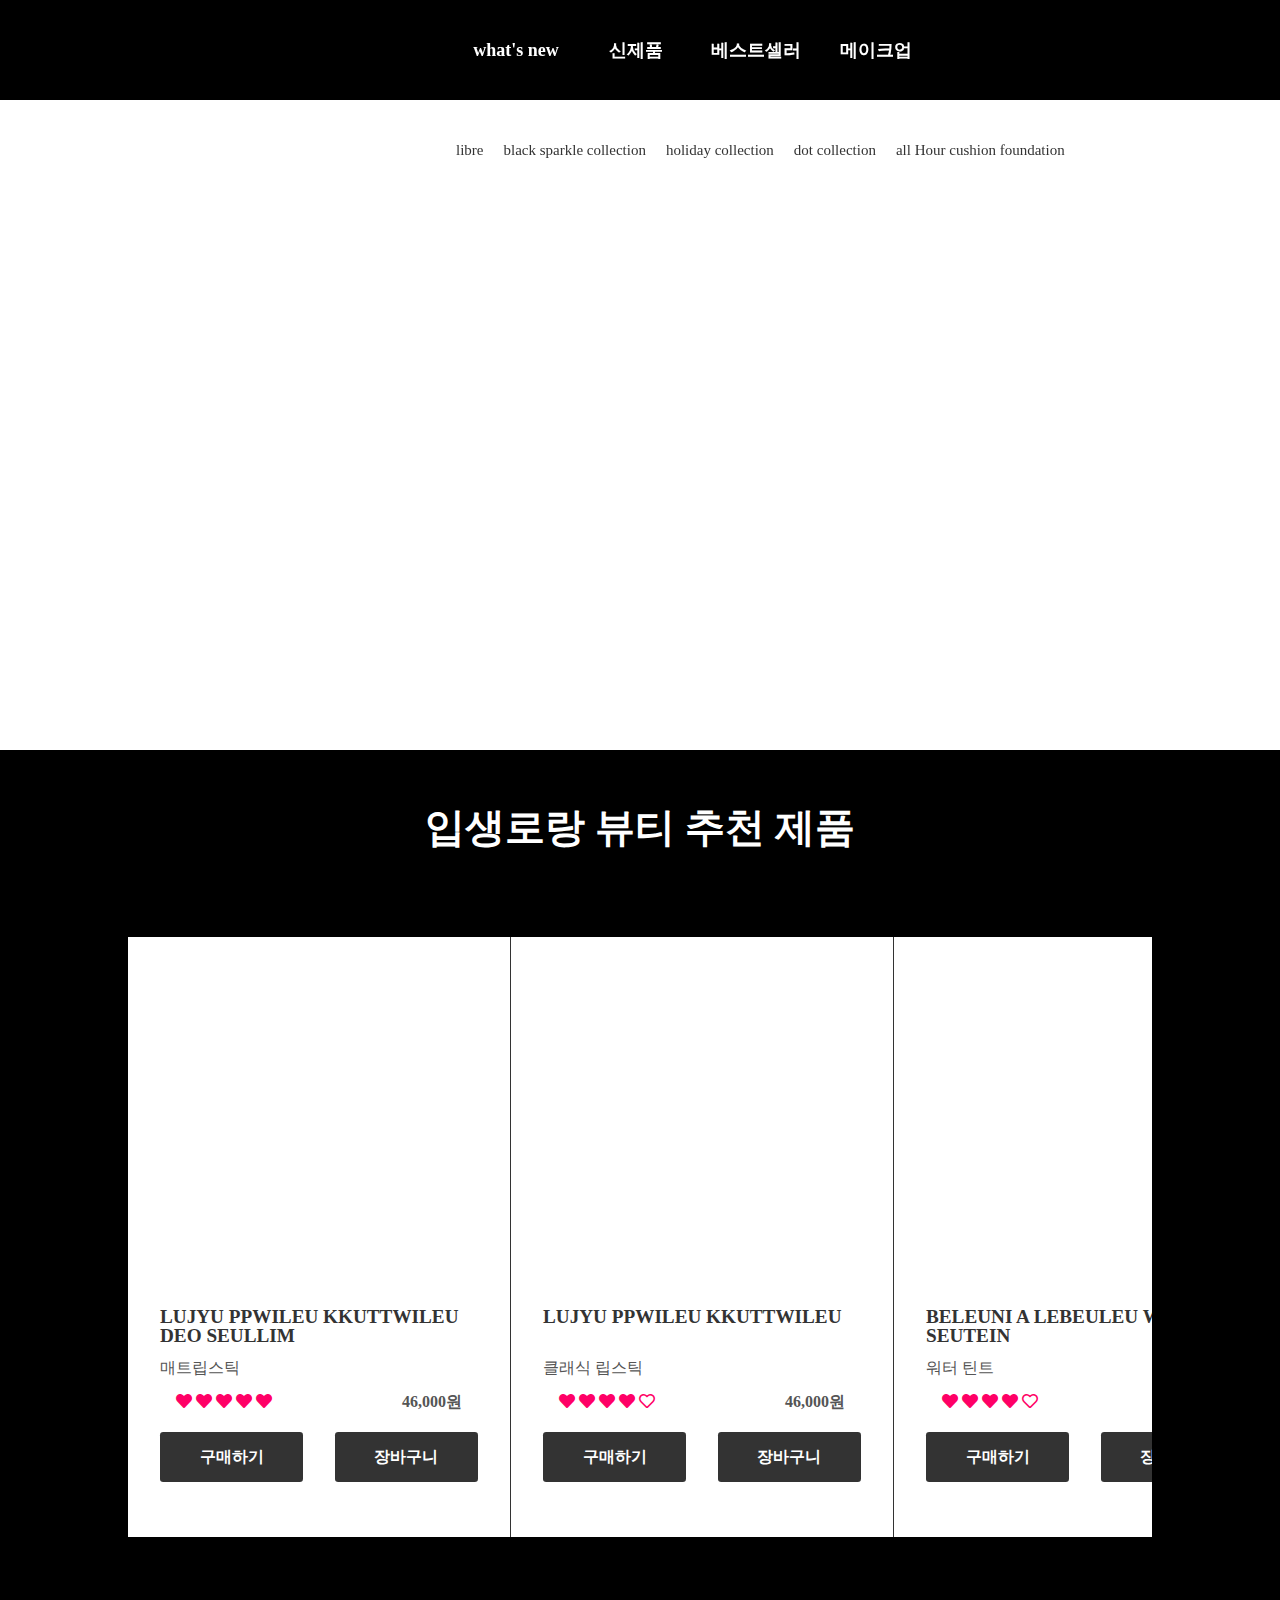
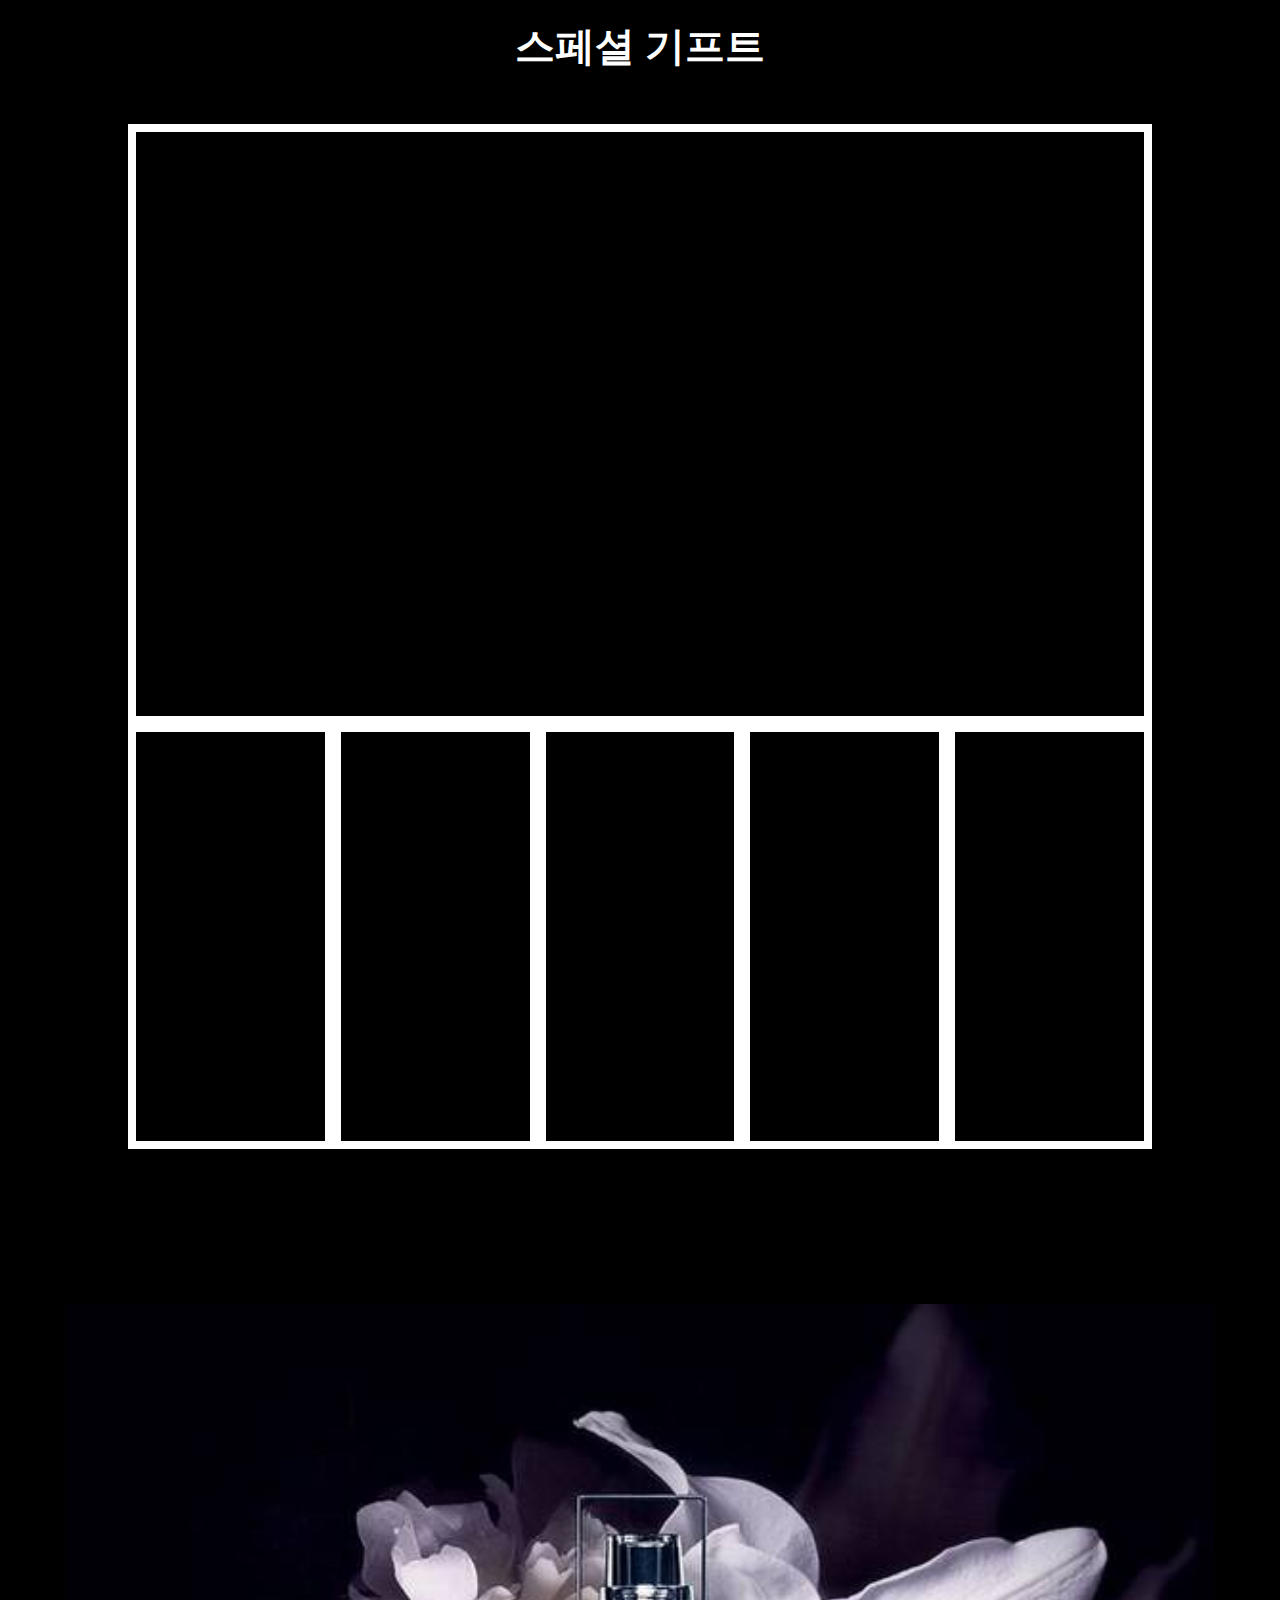
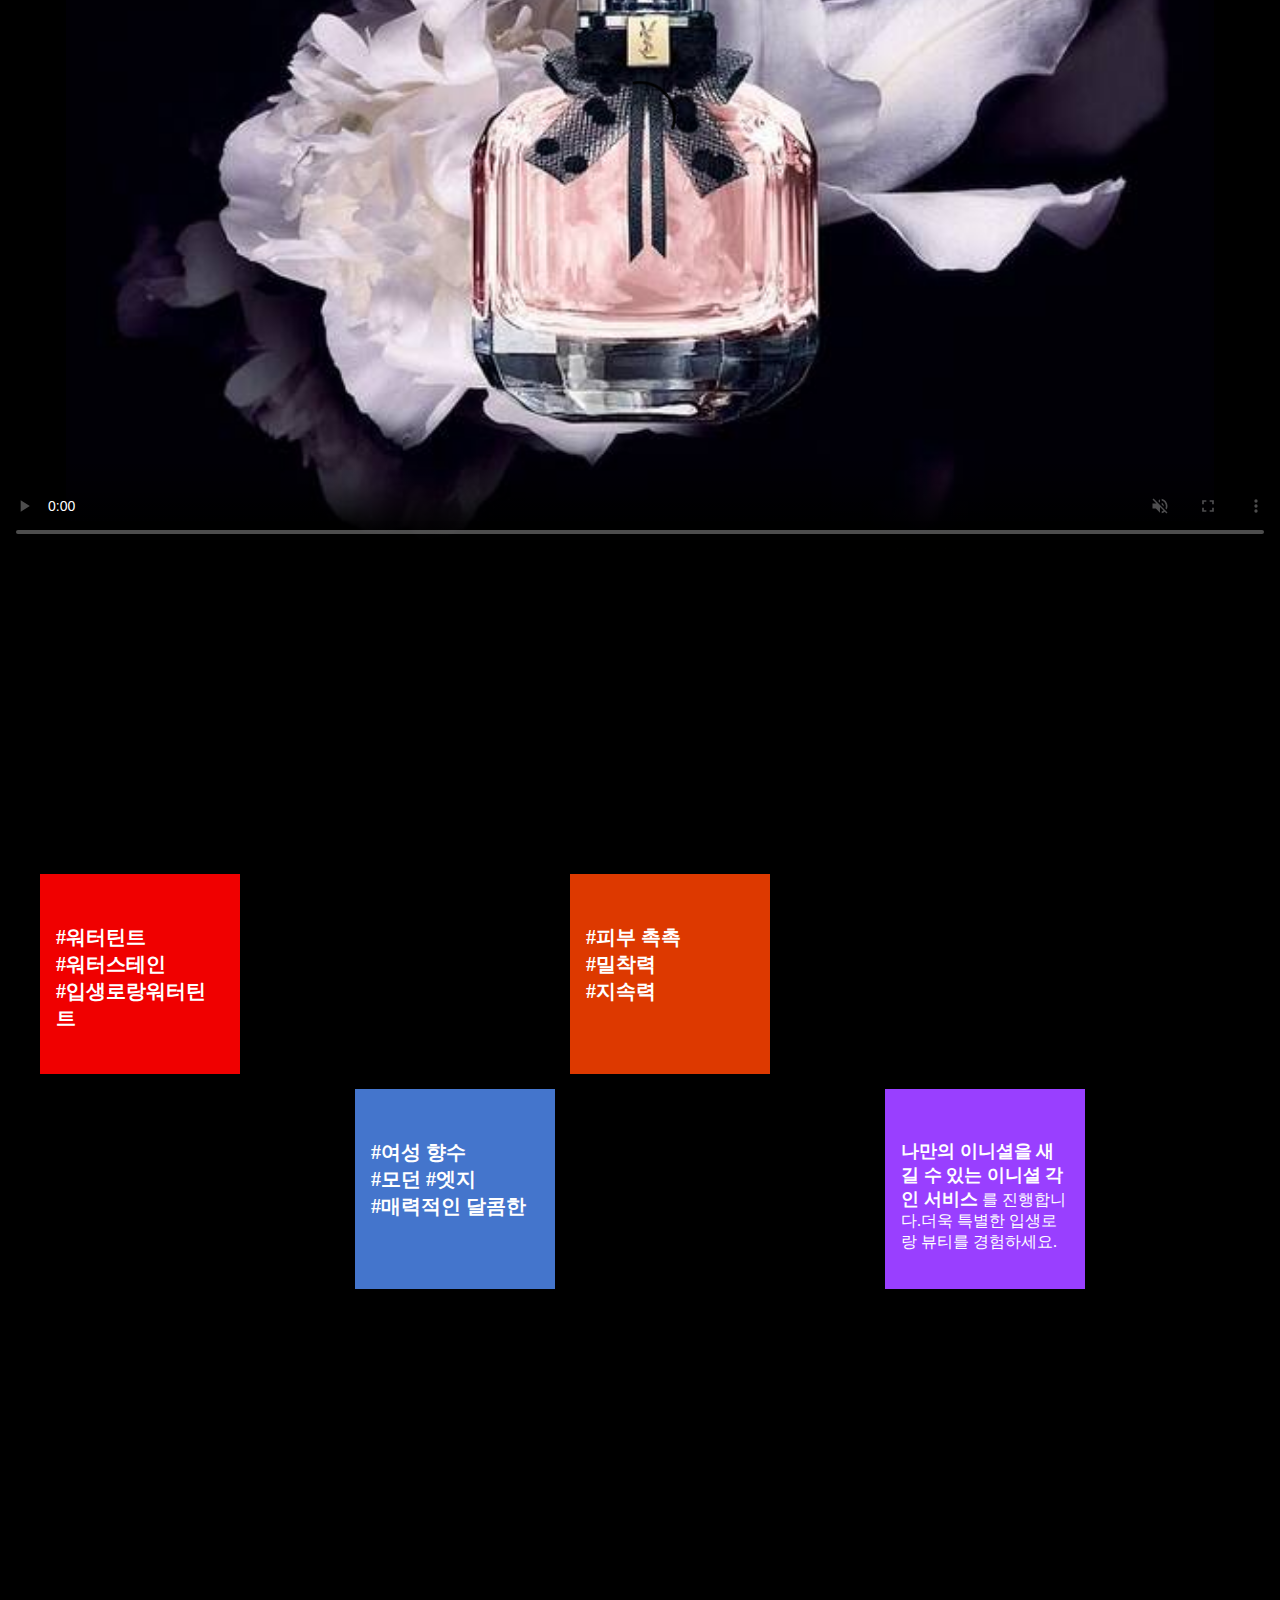
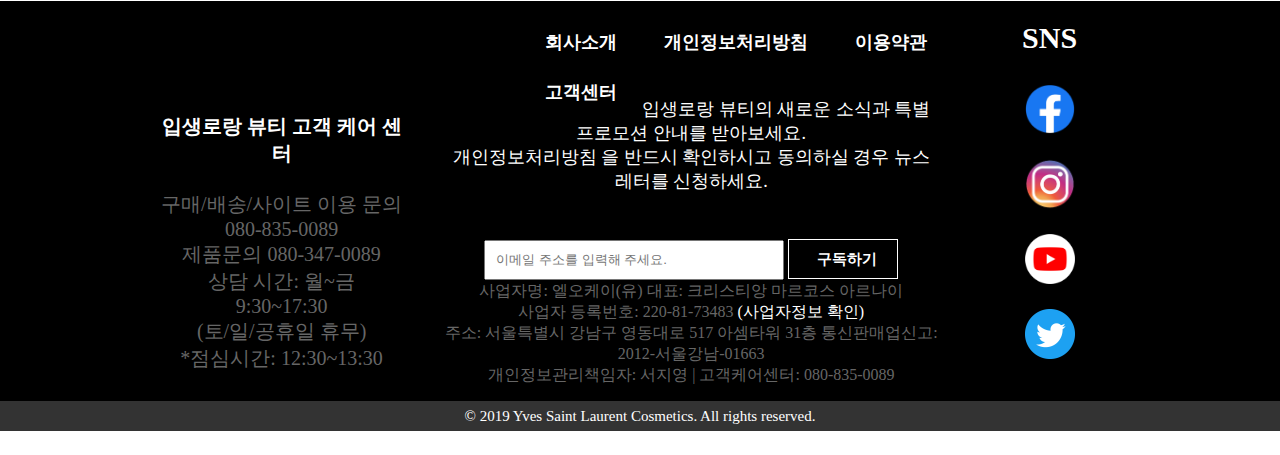
==== commit 21646fd7: "191219" ====
--- a/public/html/ysl.html
+++ b/public/html/ysl.html
@@ -500,7 +500,19 @@
                   <p>현재 브라우저에서는 불러올수없습니다.</p>
               </video>
             </section>
-            <div class="buty"></div>
+            <div class="buty">
+              <ul>
+                <li><a href="#"><p> #워터틴트 <br /> #워터스테인 <br /> #입생로랑워터틴트</p></a></li>
+                <li><a href="#"></a></li>
+                <li><a href="#"><p>#피부 촉촉<br />#밀착력 <br />#지속력</p></a></li>
+                <li><a href="#"></a></li>
+                <li><a href="#"></a></li>
+                <li><a href="#"><p>#여성 향수 <br /> #모던 #엣지 <br />#매력적인 달콤한</p></a></li>
+                <li><a href="#"></a></li>
+                <li><a href="#"><p><span>나만의 이니셜을 새길 수 있는 이니셜 각인 서비스
+                </span>를 진행합니다.더욱 특별한 입생로랑 뷰티를 경험하세요.</p></a></li>
+              </ul>
+            </div>
            
     
         
--- a/public/css/main.css
+++ b/public/css/main.css
@@ -1,330 +1,791 @@
-/* @mixin myname(){}   // @include myname(); @function myFn(){}  // myFn(); */
-#wrap { position: relative; width: 100%; height: auto; background-color: #000; }
-
-#headBox { position: fixed; z-index: 500; width: 100%; height: 100px; background-color: #000; }
-
-#headBox > h1 { float: left; width: 20%; height: 100px; background-image: url(../../img/ysl/logo.png); background-size: cover; background-repeat: no-repeat; }
-
-#headBox > h1 a { display: block; width: 100%; height: 100%; }
-
-#gnb { position: absolute; left: 30%; width: 50%; height: 100px; }
-
-#gnb > ul { width: 700px; height: 100px; line-height: 100px; }
-
-#gnb > ul > li { float: left; width: 100px; text-align: center; font-size: 18px; }
-
-#gnb > ul > li:nth-child(1) { margin-left: 50px; }
-
-#gnb > ul > li::after { content: " "; display: block; position: absolute; z-index: -1; top: 100px; width: 100%; height: 0; transition: height 1000ms ease; }
-
-#gnb > ul > li.action::after { height: 250px; }
-
-#gnb > ul > li > .list_arr { position: absolute; width: 100%; height: 100px; }
-
-#gnb > ul > li > .list_arr > li { float: left; width: auto; height: auto; text-align: center; margin-right: 20px; font-size: 15px; }
-
-#gnb > ul > li > a { display: block; color: #fff; font-size: 18px; font-weight: bold; }
-
-#unb { float: right; width: 20%; height: auto; }
-
-#unb > ul { width: 100%; height: 100px; }
-
-#unb > ul > li { float: left; width: 50px; height: 100px; margin-top: 20px; margin-left: 30px; }
-
-#unb > ul > li > a { display: block; width: 50px; height: 50px; line-height: 50px; font-size: 30px; color: #fff; }
-
-.list { display: none; }
-
-#conBox { width: 100%; height: 5000px; }
-
-.viewBox { position: relative; width: 100%; height: 650px; padding-top: 100px; background-color: #fff; }
-
-.indicator { position: absolute; bottom: 20%; z-index: 100; width: 100%; height: auto; margin: auto; }
-
-.indicator > ul { float: right; width: 20%; height: 300px; }
-
-.indicator > ul > li { width: 50px; height: 50px; }
-
-.indicator > ul > li > button { font-size: 25px; margin: auto; color: #fff; }
-
-.view { width: 100%; height: 100%; }
-
-.view > ul { position: relative; width: 100%; height: 650px; }
-
-.view > ul > li { position: absolute; top: 0; left: 0; width: 100%; height: 100%; }
-
-.view > ul > li:nth-child(1) > a { background-image: url("../../img/ysl/ysl_bar01.jpg"); }
-
-.view > ul > li:nth-child(2) > a { background-image: url("../../img/ysl/ysl_bar02.jpg"); }
-
-.view > ul > li:nth-child(3) > a { background-image: url("../../img/ysl/ysl_bar03.jpg"); }
-
-.view > ul > li:nth-child(4) > a { background-image: url("../../img/ysl/ysl_bar04.jpg"); }
-
-.view > ul > li:nth-child(5) > a { background-image: url("../../img/ysl/ysl_bar05.jpg"); }
-
-.view > ul > li > a { display: block; width: 100%; height: 100%; background-repeat: no-repeat; background-size: cover; background-position: 50% 50%; }
-
-.slide { width: 80%; height: auto; margin: auto; }
-
-.slide > h2 { width: 100%; height: auto; margin: auto; text-align: center; box-sizing: border-box; padding-top: 50px; padding-bottom: 50px; font-size: 40px; font-weight: bold; color: #fff; }
-
-.slide .slideBox { width: 100%; height: auto; min-height: 600px; padding: 2rem 0; overflow: hidden; }
-
-.slide .slideBox > ul { position: relative; width: 3600px; height: auto; margin: auto; }
-
-.slide .slideBox > ul > li { float: left; width: 383px; height: 600px; background-color: #ccc; box-sizing: border-box; padding: 2rem; background-color: #fff; border-right: 1px solid #333; }
-
-.slide .slideBox > ul > li.beauti_01 .beauty_img { background-image: url(../../img/ysl/slide_01.jpg); background-repeat: no-repeat; background-position: 50% 50%; background-size: cover; }
-
-.slide .slideBox > ul > li.beauti_02 .beauty_img { background-image: url(../../img/ysl/slide_02.jpg); background-repeat: no-repeat; background-position: 50% 50%; background-size: cover; }
-
-.slide .slideBox > ul > li.beauti_03 .beauty_img { background-image: url(../../img/ysl/slide_03.jpg); background-repeat: no-repeat; background-position: 50% 50%; background-size: cover; }
-
-.slide .slideBox > ul > li.beauti_04 .beauty_img { background-image: url(../../img/ysl/slide_04.jpg); background-repeat: no-repeat; background-position: 50% 50%; background-size: cover; }
-
-.slide .slideBox > ul > li.beauti_05 .beauty_img { background-image: url(../../img/ysl/slide_05.jpg); background-repeat: no-repeat; background-position: 50% 50%; background-size: cover; }
-
-.slide .slideBox > ul > li.beauti_06 .beauty_img { background-image: url(../../img/ysl/slide_06.jpg); background-repeat: no-repeat; background-position: 50% 50%; background-size: cover; }
-
-.slide .slideBox > ul > li.beauti_07 .beauty_img { background-image: url(../../img/ysl/slide_07.jpg); background-repeat: no-repeat; background-position: 50% 50%; background-size: cover; }
-
-.slide .slideBox > ul > li.beauti_08 .beauty_img { background-image: url(../../img/ysl/slide_08.jpg); background-repeat: no-repeat; background-position: 50% 50%; background-size: cover; }
-
-.slide .slideBox > ul > li.beauti_09 .beauty_img { background-image: url(../../img/ysl/slide_09.jpg); background-repeat: no-repeat; background-position: 50% 50%; background-size: cover; }
-
-.slide .slideBox > ul > li.beauti_07 .beauty_img .more_narr { width: 100%; }
-
-.slide .slideBox > ul > li.beauti_08 .beauty_img .more_narr { width: 100%; }
-
-.slide .slideBox > ul > li.beauti_09 .beauty_img .more_narr { width: 100%; }
-
-.slide .slideBox > ul > li > .beauty_img { position: relative; width: 100%; height: 60%; margin-bottom: 1rem; overflow: hidden; }
-
-.slide .slideBox > ul > li > .beauty_img:hover .more_content, .slide .slideBox > ul > li > .beauty_img:focus .more_content { top: 0; }
-
-.slide .slideBox > ul > li > .beauty_img .more_content { position: absolute; width: 100%; height: 100%; left: 0; top: 100%; background-color: rgba(0, 0, 0, 0.8); box-sizing: border-box; padding: 1.5rem; color: #fff; transition: all 300ms; }
-
-.slide .slideBox > ul > li > .beauty_img .more_content .color_list_01 > ul > li:nth-child(1) { background-color: #AD0E22; }
-
-.slide .slideBox > ul > li > .beauty_img .more_content .color_list_01 > ul > li:nth-child(2) { background-color: #761C3F; }
-
-.slide .slideBox > ul > li > .beauty_img .more_content .color_list_01 > ul > li:nth-child(3) { background-color: #681B25; }
-
-.slide .slideBox > ul > li > .beauty_img .more_content .color_list_01 > ul > li:nth-child(4) { background-color: #C5064C; }
-
-.slide .slideBox > ul > li > .beauty_img .more_content .color_list_01 > ul > li:nth-child(5) { background-color: #982C29; }
-
-.slide .slideBox > ul > li > .beauty_img .more_content .color_list_01 > ul > li:nth-child(6) { background-color: #CC281E; }
-
-.slide .slideBox > ul > li > .beauty_img .more_content .color_list_01 > ul > li:nth-child(7) { background-color: #8D3231; }
-
-.slide .slideBox > ul > li > .beauty_img .more_content .color_list_01 > ul > li:nth-child(8) { background-color: #8E2833; }
-
-.slide .slideBox > ul > li > .beauty_img .more_content .color_list_01 > ul > li:nth-child(9) { background-color: #D90047; }
-
-.slide .slideBox > ul > li > .beauty_img .more_content .color_list_01 > ul > li:nth-child(10) { background-color: #872E42; }
-
-.slide .slideBox > ul > li > .beauty_img .more_content .color_list_01 > ul > li:nth-child(11) { background-color: #8E4C4D; }
-
-.slide .slideBox > ul > li > .beauty_img .more_content .color_list_01 > ul > li:nth-child(12) { background-color: #610713; }
-
-.slide .slideBox > ul > li > .beauty_img .more_content .color_list_01 > ul > li:nth-child(13) { background-color: #AE0929; }
-
-.slide .slideBox > ul > li > .beauty_img .more_content .color_list_01 > ul > li:nth-child(14) { background-color: #9D2123; }
-
-.slide .slideBox > ul > li > .beauty_img .more_content .color_list_02 > ul > li:nth-child(1) { background-color: #9E121B; }
-
-.slide .slideBox > ul > li > .beauty_img .more_content .color_list_02 > ul > li:nth-child(2) { background-color: #A76362; }
-
-.slide .slideBox > ul > li > .beauty_img .more_content .color_list_02 > ul > li:nth-child(3) { background-color: #7C2842; }
-
-.slide .slideBox > ul > li > .beauty_img .more_content .color_list_02 > ul > li:nth-child(4) { background-color: #46082D; }
-
-.slide .slideBox > ul > li > .beauty_img .more_content .color_list_02 > ul > li:nth-child(5) { background-color: #911E2D; }
-
-.slide .slideBox > ul > li > .beauty_img .more_content .color_list_02 > ul > li:nth-child(6) { background-color: #AB1A2B; }
-
-.slide .slideBox > ul > li > .beauty_img .more_content .color_list_02 > ul > li:nth-child(7) { background-color: #9A4950; }
-
-.slide .slideBox > ul > li > .beauty_img .more_content .color_list_02 > ul > li:nth-child(8) { background-color: #800836; }
-
-.slide .slideBox > ul > li > .beauty_img .more_content .color_list_02 > ul > li:nth-child(9) { background-color: #B8344B; }
-
-.slide .slideBox > ul > li > .beauty_img .more_content .color_list_02 > ul > li:nth-child(10) { background-color: #EA5E6B; }
-
-.slide .slideBox > ul > li > .beauty_img .more_content .color_list_02 > ul > li:nth-child(11) { background-color: #D51D37; }
-
-.slide .slideBox > ul > li > .beauty_img .more_content .color_list_02 > ul > li:nth-child(12) { background-color: #A11860; }
-
-.slide .slideBox > ul > li > .beauty_img .more_content .color_list_02 > ul > li:nth-child(13) { background-color: #CA66AE; }
-
-.slide .slideBox > ul > li > .beauty_img .more_content .color_list_02 > ul > li:nth-child(14) { background-color: #EB5547; }
-
-.slide .slideBox > ul > li > .beauty_img .more_content .color_list_02 > ul > li:nth-child(15) { background-color: #F66260; }
-
-.slide .slideBox > ul > li > .beauty_img .more_content .color_list_02 > ul > li:nth-child(16) { background-color: #921729; }
-
-.slide .slideBox > ul > li > .beauty_img .more_narr { float: left; width: 65%; height: 100%; }
-
-.slide .slideBox > ul > li > .beauty_img .more_narr > dt { width: 100%; height: auto; font-weight: bold; margin-bottom: 1rem; }
-
-.slide .slideBox > ul > li > .beauty_img .more_narr > dd { width: 100%; height: auto; font-size: 0.75rem; text-align: left; word-break: keep-all; }
-
-.slide .slideBox > ul > li > .beauty_img .color_list { float: right; width: 30%; height: 100%; background-color: #fff; }
-
-.slide .slideBox > ul > li > .beauty_img .color_list > ul { width: 100%; height: 85%; margin-bottom: 0.5rem; overflow: hidden; }
-
-.slide .slideBox > ul > li > .beauty_img .color_list li { width: 100%; height: 10%; margin-bottom: 3px; background-color: #fa0; }
-
-.slide .slideBox > ul > li > .beauty_img .color_list li button { display: block; width: 100%; height: 100%; background-color: inherit; }
-
-.slide .slideBox > ul > li > .beauty_img .color_list > .color_btn { width: 100%; height: 10%; }
-
-.slide .slideBox > ul > li > .beauty_img .color_list > .color_btn button { float: left; width: 45%; height: 100%; background-color: #333; color: #fff; }
-
-.slide .slideBox > ul > li > .beauty_img .color_list > .color_btn button:last-child { float: right; }
-
-.slide .slideBox > ul > li > .product_nar { width: 100%; height: 75px; }
-
-.slide .slideBox > ul > li > .product_nar > dt { width: 100%; height: 35px; font-size: 1.2rem; line-height: 1; font-weight: bold; word-break: keep-all; text-transform: uppercase; margin-bottom: 1rem; }
-
-.slide .slideBox > ul > li > .product_nar > dd { width: 100%; height: auto; font-size: 1rem; color: #555; margin-bottom: 1rem; }
-
-.slide .slideBox > ul > li > .normal { width: 100%; height: 100px; }
-
-.slide .slideBox > ul > li > .normal > p { float: left; height: 40px; box-sizing: border-box; padding: 0 1rem; line-height: 40px; font-weight: bold; }
-
-.slide .slideBox > ul > li > .normal > p.heart { width: 60%; color: #f06; }
-
-.slide .slideBox > ul > li > .normal > p.pay { width: 40%; text-align: right; color: #555; }
-
-.slide .slideBox > ul > li > .normal > .btn { float: left; width: 100%; height: 50px; margin-top: 10px; }
-
-.slide .slideBox > ul > li > .normal > .btn > a { display: block; float: left; width: 45%; height: 100%; background-color: #333; color: #fff; font-weight: bold; text-align: center; line-height: 50px; border-radius: 0.2rem; }
-
-.slide .slideBox > ul > li > .normal > .btn > a:last-child { float: right; }
-
-.slide .slideBox > ul > li > .normal > .btn > a:hover, .slide .slideBox > ul > li > .normal > .btn > a:focus { background-color: #f06; }
-
-h2 { width: 100%; height: auto; margin: auto; text-align: center; margin-top: 50px; margin-bottom: 50px; font-size: 40px; font-weight: bold; color: #fff; }
-
-.gift { width: 100%; height: 1100px; box-sizing: border-box; background-color: #000; }
-
-.gift .inner_wrap { width: 80%; height: 600px; margin: auto; }
-
-.gift .inner_wrap > a { display: block; width: 100%; height: 100%; box-sizing: border-box; border: solid 0.5rem #fff; background-image: url(../../img/ysl/Advertising1.jpg); background-size: cover; background-position: 50% 50%; }
-
-.gift .inner_wrap_02 { width: 100%; height: 425px; background-color: #000; }
-
-.gift .inner_wrap_02 > ul { width: 80%; height: 425px; margin: auto; }
-
-.gift .inner_wrap_02 > ul > li { float: left; width: 20%; height: 425px; box-sizing: border-box; border: solid 0.5rem #fff; }
-
-.gift .inner_wrap_02 > ul > li:nth-child(1) > a { background-image: url("../../img/ysl/Advertising2.jpg"); }
-
-.gift .inner_wrap_02 > ul > li:nth-child(2) > a { background-image: url("../../img/ysl/Advertising4.jpg"); }
-
-.gift .inner_wrap_02 > ul > li:nth-child(3) > a { background-image: url("../../img/ysl/Advertising5.jpg"); }
-
-.gift .inner_wrap_02 > ul > li:nth-child(4) > a { background-image: url("../../img/ysl/Advertising3.jpg"); }
-
-.gift .inner_wrap_02 > ul > li:nth-child(5) > a { background-image: url("../../img/ysl/Advertising6.jpg"); }
-
-.gift .inner_wrap_02 > ul > li > a { position: relative; display: block; width: 100%; height: 100%; background-repeat: no-repeat; background-size: cover; background-position: 50% 50%; overflow: hidden; }
-
-.gift .inner_wrap_02 > ul > li .view_pr { position: absolute; top: 100%; left: 0; margin-bottom: 0; width: 100%; height: 100%; background-color: rgba(0, 0, 0, 0.85); box-sizing: border-box; padding: 3.5rem; transition: all 300ms ease; }
-
-.gift .inner_wrap_02 > ul > li .view_pr > dt { width: 100%; height: auto; margin-top: 100px; margin-bottom: 1rem; font-size: 1.2rem; color: #fff; }
-
-.gift .inner_wrap_02 > ul > li .view_pr > dd { width: 100%; height: auto; font-size: 0.8rem; color: #ccc; }
-
-.gift .inner_wrap_02 > ul > li > a:hover .view_pr, .gift .inner_wrap_02 > ul > li > a:focus .view_pr { top: 0%; }
-
-.video_ad { width: 100%; height: 1000px; padding: 5rem 0; box-sizing: border-box; }
-
-.video_ad > video { width: 100%; height: 850px; }
-
-.buty { width: 100%; height: 800px; background-color: #a5a; }
-
-#footBox { position: relative; width: 100%; height: 430px; border-top: solid 1px #fff; background-color: #000; }
-
-.servicewrap { position: absolute; top: 0; left: 0; right: 0; margin: auto; width: 80%; height: 400px; }
-
-.footer_side { float: left; width: 30%; height: 400px; }
-
-.footer_side > .logo { width: 100%; height: 20%; }
-
-.footer_side > .logo > ul { width: 100%; height: 100%; }
-
-.footer_side > .logo > ul > li { float: left; width: 50%; height: 100%; margin: auto; background-position: 50% 50%; background-repeat: no-repeat; background-size: contain; }
-
-.footer_side > .logo > ul > li:first-child { background-image: url(../../img/logo/logo.png); }
-
-.footer_side > .logo > ul > li:last-child { background-image: url(../../img/logo/GenuineProductCertificationLogo.png); }
-
-.service_center { width: 100%; height: 80%; }
-
-.service_center > ul { width: 100%; height: 100%; box-sizing: border-box; padding: 2rem; }
-
-.service_center > ul > li { font-size: 20px; color: #666; text-align: center; }
-
-.service_center > ul > li:first-child { margin-bottom: 1.5rem; }
-
-.service_center > ul > li > a { color: #fff; font-weight: bold; }
-
-.footer_main { float: left; width: 50%; height: 400px; }
-
-.footer_nav { width: 100%; height: 20%; }
-
-.footer_nav > ul { width: 100%; height: 50px; margin-left: 70px; box-sizing: border-box; padding: 1rem; }
-
-.footer_nav > ul > li { float: left; width: 120px; height: 50px; line-height: 50px; text-align: center; margin-right: 20px; }
-
-.footer_nav > ul > li:nth-child(2) { width: 150px; }
-
-.footer_nav > ul > li:last-child { margin-right: 0; }
-
-.footer_nav > ul > li > a { width: 100%; height: 100%; color: #fff; font-weight: bold; font-size: 18px; }
-
-.footer_news { width: 100%; height: 50%; }
-
-.footer_news > p { text-align: center; box-sizing: border-box; padding: 1rem; font-size: 18px; color: #fff; }
-
-.footer_news > form { width: 100%; height: auto; }
-
-.footer_news > form > fieldset { width: 100%; height: 100px; text-align: center; line-height: 100px; }
-
-.footer_news > form #mailCheck { width: 300px; height: 40px; line-height: 20px; }
-
-.footer_news > form .btnicon { width: 110px; height: 40px; line-height: 20px; border: 0; font-size: 15px; font-weight: bold; border: solid 0.1rem #fff; color: #fff; background-color: #000; }
-
-.address { width: 100%; height: 30%; text-align: center; }
-
-.address > ul { width: 100%; height: 100%; box-sizing: border-box; }
-
-.address > ul > li { color: #666; }
-
-.address > ul > li > a { color: #fff; }
-
-.sns { float: left; width: 20%; height: 400px; margin-top: 15px; }
-
-.sns > h3 { margin-top: 5px; font-size: 30px; text-align: center; color: #fff; }
-
-.sns > ul { width: 100%; height: 100%; box-sizing: border-box; padding: 1rem; }
-
-.sns > ul > li { width: 100px; height: 75px; margin: auto; }
-
-.sns > ul > li > a { display: block; width: 50px; height: 75px; margin: auto; background-repeat: no-repeat; background-position: 50% 50%; background-size: contain; }
-
-.sns > ul > li:nth-child(1) > a { background-image: url(../../img/sns/f_logo_RGB-Blue_100.png); }
-
-.sns > ul > li:nth-child(2) > a { background-image: url(../../img/sns/349-3493616_instagram-circle-logo-transparent-hd-png-download.png); }
-
-.sns > ul > li:nth-child(3) > a { background-image: url(../../img/sns/youtube_social_circle_white.png); }
-
-.sns > ul > li:nth-child(4) > a { background-image: url(../../img/sns/Twitter_Social_Icon_Circle_Color.png); }
-
-.text { position: absolute; width: 100%; height: 30px; line-height: 30px; bottom: 0; background-color: #333; }
-
-.text > p { text-align: center; font-size: 15px; color: #fff; }
+@charset "UTF-8";
+/* @mixin myname(){}   // @include myname();
+   @function myFn(){}  // myFn(); */
+#wrap {
+  position: relative;
+  width: 100%;
+  height: auto;
+  background-color: #000; }
+
+#headBox {
+  position: fixed;
+  z-index: 500;
+  width: 100%;
+  height: 100px;
+  background-color: #000; }
+  #headBox > h1 {
+    float: left;
+    width: 20%;
+    height: 100px;
+    background-image: url(../../img/ysl/logo.png);
+    background-size: cover;
+    background-repeat: no-repeat; }
+    #headBox > h1 a {
+      display: block;
+      width: 100%;
+      height: 100%; }
+
+#gnb {
+  float: left;
+  width: 50%;
+  height: 100px;
+  margin-left: 150px; }
+  #gnb > ul {
+    width: 100%;
+    height: 100px;
+    line-height: 100px; }
+    #gnb > ul > li {
+      float: left;
+      width: 120px;
+      text-align: center;
+      font-size: 18px; }
+      #gnb > ul > li:nth-child(1) {
+        margin-left: 50px; }
+      #gnb > ul > li::after {
+        content: " ";
+        display: block;
+        position: absolute;
+        z-index: -1;
+        top: 100px;
+        width: 100%;
+        height: 0;
+        transition: height 1000ms ease; }
+      #gnb > ul > li.action::after {
+        height: 250px; }
+      #gnb > ul > li > .list_arr {
+        position: absolute;
+        width: 100%;
+        height: 100px; }
+        #gnb > ul > li > .list_arr > li {
+          float: left;
+          width: auto;
+          height: auto;
+          text-align: center;
+          margin-right: 20px;
+          font-size: 15px; }
+      #gnb > ul > li > a {
+        display: block;
+        color: #fff;
+        font-size: 18px;
+        font-weight: bold; }
+
+#unb {
+  float: right;
+  width: 20%;
+  height: auto; }
+  #unb > ul {
+    width: 100%;
+    height: 100px; }
+    #unb > ul > li {
+      float: left;
+      width: 50px;
+      height: 100px;
+      margin-top: 20px;
+      margin-left: 30px; }
+      #unb > ul > li > a {
+        display: block;
+        width: 50px;
+        height: 50px;
+        line-height: 50px;
+        font-size: 30px;
+        color: #fff; }
+
+.list {
+  display: none; }
+
+#conBox {
+  width: 100%;
+  height: 4800px; }
+
+.viewBox {
+  position: relative;
+  width: 100%;
+  height: 650px;
+  padding-top: 100px;
+  background-color: #fff; }
+
+.indicator {
+  position: absolute;
+  bottom: 20%;
+  z-index: 100;
+  width: 100%;
+  height: auto;
+  margin: auto; }
+  .indicator > ul {
+    float: right;
+    width: 20%;
+    height: 300px; }
+    .indicator > ul > li {
+      width: 50px;
+      height: 50px; }
+      .indicator > ul > li > button {
+        font-size: 25px;
+        margin: auto;
+        color: #fff; }
+
+.view {
+  width: 100%;
+  height: 100%; }
+  .view > ul {
+    position: relative;
+    width: 100%;
+    height: 650px; }
+    .view > ul > li {
+      position: absolute;
+      top: 0;
+      left: 0;
+      width: 100%;
+      height: 100%; }
+      .view > ul > li:nth-child(1) > a {
+        background-image: url("../../img/ysl/ysl_bar01.jpg"); }
+      .view > ul > li:nth-child(2) > a {
+        background-image: url("../../img/ysl/ysl_bar02.jpg"); }
+      .view > ul > li:nth-child(3) > a {
+        background-image: url("../../img/ysl/ysl_bar03.jpg"); }
+      .view > ul > li:nth-child(4) > a {
+        background-image: url("../../img/ysl/ysl_bar04.jpg"); }
+      .view > ul > li:nth-child(5) > a {
+        background-image: url("../../img/ysl/ysl_bar05.jpg"); }
+      .view > ul > li > a {
+        display: block;
+        width: 100%;
+        height: 100%;
+        background-repeat: no-repeat;
+        background-size: cover;
+        background-position: 50% 50%; }
+
+.slide {
+  width: 80%;
+  height: auto;
+  margin: auto; }
+  .slide > h2 {
+    width: 100%;
+    height: auto;
+    margin: auto;
+    text-align: center;
+    box-sizing: border-box;
+    padding-top: 50px;
+    padding-bottom: 50px;
+    font-size: 40px;
+    font-weight: bold;
+    color: #fff; }
+  .slide .slideBox {
+    width: 100%;
+    height: auto;
+    min-height: 600px;
+    padding: 2rem 0;
+    overflow: hidden; }
+    .slide .slideBox > ul {
+      position: relative;
+      width: 3600px;
+      height: auto;
+      margin: auto; }
+      .slide .slideBox > ul > li {
+        float: left;
+        width: 383px;
+        height: 600px;
+        background-color: #ccc;
+        box-sizing: border-box;
+        padding: 2rem;
+        background-color: #fff;
+        border-right: 1px solid #333; }
+        .slide .slideBox > ul > li.beauti_01 .beauty_img {
+          background-image: url(../../img/ysl/slide_01.jpg);
+          background-repeat: no-repeat;
+          background-position: 50% 50%;
+          background-size: cover; }
+        .slide .slideBox > ul > li.beauti_02 .beauty_img {
+          background-image: url(../../img/ysl/slide_02.jpg);
+          background-repeat: no-repeat;
+          background-position: 50% 50%;
+          background-size: cover; }
+        .slide .slideBox > ul > li.beauti_03 .beauty_img {
+          background-image: url(../../img/ysl/slide_03.jpg);
+          background-repeat: no-repeat;
+          background-position: 50% 50%;
+          background-size: cover; }
+        .slide .slideBox > ul > li.beauti_04 .beauty_img {
+          background-image: url(../../img/ysl/slide_04.jpg);
+          background-repeat: no-repeat;
+          background-position: 50% 50%;
+          background-size: cover; }
+        .slide .slideBox > ul > li.beauti_05 .beauty_img {
+          background-image: url(../../img/ysl/slide_05.jpg);
+          background-repeat: no-repeat;
+          background-position: 50% 50%;
+          background-size: cover; }
+        .slide .slideBox > ul > li.beauti_06 .beauty_img {
+          background-image: url(../../img/ysl/slide_06.jpg);
+          background-repeat: no-repeat;
+          background-position: 50% 50%;
+          background-size: cover; }
+        .slide .slideBox > ul > li.beauti_07 .beauty_img {
+          background-image: url(../../img/ysl/slide_07.jpg);
+          background-repeat: no-repeat;
+          background-position: 50% 50%;
+          background-size: cover; }
+        .slide .slideBox > ul > li.beauti_08 .beauty_img {
+          background-image: url(../../img/ysl/slide_08.jpg);
+          background-repeat: no-repeat;
+          background-position: 50% 50%;
+          background-size: cover; }
+        .slide .slideBox > ul > li.beauti_09 .beauty_img {
+          background-image: url(../../img/ysl/slide_09.jpg);
+          background-repeat: no-repeat;
+          background-position: 50% 50%;
+          background-size: cover; }
+        .slide .slideBox > ul > li.beauti_07 .beauty_img .more_narr {
+          width: 100%; }
+        .slide .slideBox > ul > li.beauti_08 .beauty_img .more_narr {
+          width: 100%; }
+        .slide .slideBox > ul > li.beauti_09 .beauty_img .more_narr {
+          width: 100%; }
+        .slide .slideBox > ul > li > .beauty_img {
+          position: relative;
+          width: 100%;
+          height: 60%;
+          margin-bottom: 1rem;
+          overflow: hidden; }
+          .slide .slideBox > ul > li > .beauty_img:hover .more_content,
+          .slide .slideBox > ul > li > .beauty_img:focus .more_content {
+            top: 0; }
+          .slide .slideBox > ul > li > .beauty_img .more_content {
+            position: absolute;
+            width: 100%;
+            height: 100%;
+            left: 0;
+            top: 100%;
+            background-color: rgba(0, 0, 0, 0.8);
+            box-sizing: border-box;
+            padding: 1.5rem;
+            color: #fff;
+            transition: all 300ms; }
+            .slide .slideBox > ul > li > .beauty_img .more_content .color_list_01 > ul > li:nth-child(1) {
+              background-color: #AD0E22; }
+            .slide .slideBox > ul > li > .beauty_img .more_content .color_list_01 > ul > li:nth-child(2) {
+              background-color: #761C3F; }
+            .slide .slideBox > ul > li > .beauty_img .more_content .color_list_01 > ul > li:nth-child(3) {
+              background-color: #681B25; }
+            .slide .slideBox > ul > li > .beauty_img .more_content .color_list_01 > ul > li:nth-child(4) {
+              background-color: #C5064C; }
+            .slide .slideBox > ul > li > .beauty_img .more_content .color_list_01 > ul > li:nth-child(5) {
+              background-color: #982C29; }
+            .slide .slideBox > ul > li > .beauty_img .more_content .color_list_01 > ul > li:nth-child(6) {
+              background-color: #CC281E; }
+            .slide .slideBox > ul > li > .beauty_img .more_content .color_list_01 > ul > li:nth-child(7) {
+              background-color: #8D3231; }
+            .slide .slideBox > ul > li > .beauty_img .more_content .color_list_01 > ul > li:nth-child(8) {
+              background-color: #8E2833; }
+            .slide .slideBox > ul > li > .beauty_img .more_content .color_list_01 > ul > li:nth-child(9) {
+              background-color: #D90047; }
+            .slide .slideBox > ul > li > .beauty_img .more_content .color_list_01 > ul > li:nth-child(10) {
+              background-color: #872E42; }
+            .slide .slideBox > ul > li > .beauty_img .more_content .color_list_01 > ul > li:nth-child(11) {
+              background-color: #8E4C4D; }
+            .slide .slideBox > ul > li > .beauty_img .more_content .color_list_01 > ul > li:nth-child(12) {
+              background-color: #610713; }
+            .slide .slideBox > ul > li > .beauty_img .more_content .color_list_01 > ul > li:nth-child(13) {
+              background-color: #AE0929; }
+            .slide .slideBox > ul > li > .beauty_img .more_content .color_list_01 > ul > li:nth-child(14) {
+              background-color: #9D2123; }
+            .slide .slideBox > ul > li > .beauty_img .more_content .color_list_02 > ul > li:nth-child(1) {
+              background-color: #9E121B; }
+            .slide .slideBox > ul > li > .beauty_img .more_content .color_list_02 > ul > li:nth-child(2) {
+              background-color: #A76362; }
+            .slide .slideBox > ul > li > .beauty_img .more_content .color_list_02 > ul > li:nth-child(3) {
+              background-color: #7C2842; }
+            .slide .slideBox > ul > li > .beauty_img .more_content .color_list_02 > ul > li:nth-child(4) {
+              background-color: #46082D; }
+            .slide .slideBox > ul > li > .beauty_img .more_content .color_list_02 > ul > li:nth-child(5) {
+              background-color: #911E2D; }
+            .slide .slideBox > ul > li > .beauty_img .more_content .color_list_02 > ul > li:nth-child(6) {
+              background-color: #AB1A2B; }
+            .slide .slideBox > ul > li > .beauty_img .more_content .color_list_02 > ul > li:nth-child(7) {
+              background-color: #9A4950; }
+            .slide .slideBox > ul > li > .beauty_img .more_content .color_list_02 > ul > li:nth-child(8) {
+              background-color: #800836; }
+            .slide .slideBox > ul > li > .beauty_img .more_content .color_list_02 > ul > li:nth-child(9) {
+              background-color: #B8344B; }
+            .slide .slideBox > ul > li > .beauty_img .more_content .color_list_02 > ul > li:nth-child(10) {
+              background-color: #EA5E6B; }
+            .slide .slideBox > ul > li > .beauty_img .more_content .color_list_02 > ul > li:nth-child(11) {
+              background-color: #D51D37; }
+            .slide .slideBox > ul > li > .beauty_img .more_content .color_list_02 > ul > li:nth-child(12) {
+              background-color: #A11860; }
+            .slide .slideBox > ul > li > .beauty_img .more_content .color_list_02 > ul > li:nth-child(13) {
+              background-color: #CA66AE; }
+            .slide .slideBox > ul > li > .beauty_img .more_content .color_list_02 > ul > li:nth-child(14) {
+              background-color: #EB5547; }
+            .slide .slideBox > ul > li > .beauty_img .more_content .color_list_02 > ul > li:nth-child(15) {
+              background-color: #F66260; }
+            .slide .slideBox > ul > li > .beauty_img .more_content .color_list_02 > ul > li:nth-child(16) {
+              background-color: #921729; }
+          .slide .slideBox > ul > li > .beauty_img .more_narr {
+            float: left;
+            width: 65%;
+            height: 100%; }
+            .slide .slideBox > ul > li > .beauty_img .more_narr > dt {
+              width: 100%;
+              height: auto;
+              font-weight: bold;
+              margin-bottom: 1rem; }
+            .slide .slideBox > ul > li > .beauty_img .more_narr > dd {
+              width: 100%;
+              height: auto;
+              font-size: 0.75rem;
+              text-align: left;
+              word-break: keep-all; }
+          .slide .slideBox > ul > li > .beauty_img .color_list {
+            float: right;
+            width: 30%;
+            height: 100%;
+            background-color: #fff; }
+            .slide .slideBox > ul > li > .beauty_img .color_list > ul {
+              width: 100%;
+              height: 85%;
+              margin-bottom: 0.5rem;
+              overflow: hidden; }
+            .slide .slideBox > ul > li > .beauty_img .color_list li {
+              width: 100%;
+              height: 10%;
+              margin-bottom: 3px;
+              background-color: #fa0; }
+              .slide .slideBox > ul > li > .beauty_img .color_list li button {
+                display: block;
+                width: 100%;
+                height: 100%;
+                background-color: inherit; }
+            .slide .slideBox > ul > li > .beauty_img .color_list > .color_btn {
+              width: 100%;
+              height: 10%; }
+              .slide .slideBox > ul > li > .beauty_img .color_list > .color_btn button {
+                float: left;
+                width: 45%;
+                height: 100%;
+                background-color: #333;
+                color: #fff; }
+                .slide .slideBox > ul > li > .beauty_img .color_list > .color_btn button:last-child {
+                  float: right; }
+        .slide .slideBox > ul > li > .product_nar {
+          width: 100%;
+          height: 75px; }
+          .slide .slideBox > ul > li > .product_nar > dt {
+            width: 100%;
+            height: 35px;
+            font-size: 1.2rem;
+            line-height: 1;
+            font-weight: bold;
+            word-break: keep-all;
+            text-transform: uppercase;
+            margin-bottom: 1rem; }
+          .slide .slideBox > ul > li > .product_nar > dd {
+            width: 100%;
+            height: auto;
+            font-size: 1rem;
+            color: #555;
+            margin-bottom: 1rem; }
+        .slide .slideBox > ul > li > .normal {
+          width: 100%;
+          height: 100px; }
+          .slide .slideBox > ul > li > .normal > p {
+            float: left;
+            height: 40px;
+            box-sizing: border-box;
+            padding: 0 1rem;
+            line-height: 40px;
+            font-weight: bold; }
+            .slide .slideBox > ul > li > .normal > p.heart {
+              width: 60%;
+              color: #f06; }
+            .slide .slideBox > ul > li > .normal > p.pay {
+              width: 40%;
+              text-align: right;
+              color: #555; }
+          .slide .slideBox > ul > li > .normal > .btn {
+            float: left;
+            width: 100%;
+            height: 50px;
+            margin-top: 10px; }
+            .slide .slideBox > ul > li > .normal > .btn > a {
+              display: block;
+              float: left;
+              width: 45%;
+              height: 100%;
+              background-color: #333;
+              color: #fff;
+              font-weight: bold;
+              text-align: center;
+              line-height: 50px;
+              border-radius: 0.2rem; }
+              .slide .slideBox > ul > li > .normal > .btn > a:last-child {
+                float: right; }
+              .slide .slideBox > ul > li > .normal > .btn > a:hover, .slide .slideBox > ul > li > .normal > .btn > a:focus {
+                background-color: #f06; }
+
+h2 {
+  width: 100%;
+  height: auto;
+  margin: auto;
+  text-align: center;
+  margin-top: 50px;
+  margin-bottom: 50px;
+  font-size: 40px;
+  font-weight: bold;
+  color: #fff; }
+
+.gift {
+  width: 100%;
+  height: 1100px;
+  box-sizing: border-box;
+  background-color: #000; }
+  .gift .inner_wrap {
+    width: 80%;
+    height: 600px;
+    margin: auto; }
+    .gift .inner_wrap > a {
+      display: block;
+      width: 100%;
+      height: 100%;
+      box-sizing: border-box;
+      border: solid 0.5rem #fff;
+      background-image: url(../../img/ysl/Advertising1.jpg);
+      background-size: cover;
+      background-position: 50% 50%; }
+  .gift .inner_wrap_02 {
+    width: 100%;
+    height: 425px;
+    background-color: #000; }
+    .gift .inner_wrap_02 > ul {
+      width: 80%;
+      height: 425px;
+      margin: auto; }
+      .gift .inner_wrap_02 > ul > li {
+        float: left;
+        width: 20%;
+        height: 425px;
+        box-sizing: border-box;
+        border: solid 0.5rem #fff; }
+        .gift .inner_wrap_02 > ul > li:nth-child(1) > a {
+          background-image: url("../../img/ysl/Advertising2.jpg"); }
+        .gift .inner_wrap_02 > ul > li:nth-child(2) > a {
+          background-image: url("../../img/ysl/Advertising4.jpg"); }
+        .gift .inner_wrap_02 > ul > li:nth-child(3) > a {
+          background-image: url("../../img/ysl/Advertising5.jpg"); }
+        .gift .inner_wrap_02 > ul > li:nth-child(4) > a {
+          background-image: url("../../img/ysl/Advertising3.jpg"); }
+        .gift .inner_wrap_02 > ul > li:nth-child(5) > a {
+          background-image: url("../../img/ysl/Advertising6.jpg"); }
+        .gift .inner_wrap_02 > ul > li > a {
+          position: relative;
+          display: block;
+          width: 100%;
+          height: 100%;
+          background-repeat: no-repeat;
+          background-size: cover;
+          background-position: 50% 50%;
+          overflow: hidden; }
+        .gift .inner_wrap_02 > ul > li .view_pr {
+          position: absolute;
+          top: 100%;
+          left: 0;
+          margin-bottom: 0;
+          width: 100%;
+          height: 100%;
+          background-color: rgba(0, 0, 0, 0.85);
+          box-sizing: border-box;
+          padding: 3.5rem;
+          transition: all 300ms ease; }
+          .gift .inner_wrap_02 > ul > li .view_pr > dt {
+            width: 100%;
+            height: auto;
+            margin-top: 100px;
+            margin-bottom: 1rem;
+            font-size: 1.2rem;
+            color: #fff; }
+          .gift .inner_wrap_02 > ul > li .view_pr > dd {
+            width: 100%;
+            height: auto;
+            font-size: 0.8rem;
+            color: #ccc; }
+        .gift .inner_wrap_02 > ul > li > a:hover .view_pr,
+        .gift .inner_wrap_02 > ul > li > a:focus .view_pr {
+          top: 0%; }
+
+.video_ad {
+  width: 100%;
+  height: 1000px;
+  padding: 5rem 0;
+  box-sizing: border-box; }
+  .video_ad > video {
+    width: 100%;
+    height: 850px; }
+
+.buty {
+  width: 100%;
+  height: 800px; }
+  .buty > ul {
+    width: 1200px;
+    height: 100%;
+    box-sizing: border-box;
+    padding-top: 150px;
+    left: 30px;
+    margin: auto; }
+    .buty > ul > li {
+      float: left;
+      margin-right: 15px;
+      margin-bottom: 15px;
+      background-repeat: no-repeat;
+      background-size: cover; }
+      .buty > ul > li > a {
+        display: block;
+        width: 100%;
+        height: 100%; }
+        .buty > ul > li > a:hover {
+          background-color: rgba(0, 0, 0, 0.2); }
+        .buty > ul > li > a > p {
+          box-sizing: border-box;
+          padding: 1rem;
+          padding-top: 25%;
+          color: #fff; }
+          .buty > ul > li > a > p > span {
+            font-size: 18px;
+            font-weight: bold; }
+      .buty > ul > li:nth-child(1) {
+        top: 200px;
+        left: 280px;
+        width: 200px;
+        height: 200px;
+        margin-top: 100px;
+        font-size: 20px;
+        font-weight: bold;
+        background-color: #f00000; }
+      .buty > ul > li:nth-child(2) {
+        top: 100px;
+        left: 500px;
+        width: 300px;
+        height: 300px;
+        background-image: url(../../img/ysl/워터틴트.jpg); }
+      .buty > ul > li:nth-child(3) {
+        top: 200px;
+        left: 820px;
+        width: 200px;
+        height: 200px;
+        margin-top: 100px;
+        font-size: 20px;
+        font-weight: bold;
+        background-color: #DD3900; }
+      .buty > ul > li:nth-child(4) {
+        top: 100px;
+        left: 1040px;
+        width: 350px;
+        height: 300px;
+        background-image: url(../../img/ysl/파운데이션.jpg); }
+      .buty > ul > li:nth-child(5) {
+        top: 420px;
+        left: 280px;
+        width: 300px;
+        height: 300px;
+        background-image: url(../../img/ysl/향수.jpg); }
+      .buty > ul > li:nth-child(6) {
+        top: 420px;
+        left: 600px;
+        width: 200px;
+        height: 200px;
+        font-size: 20px;
+        font-weight: bold;
+        background-color: #4475CC; }
+      .buty > ul > li:nth-child(7) {
+        top: 420px;
+        left: 820px;
+        width: 300px;
+        height: 300px;
+        font-weight: bold;
+        background-image: url(../../img/ysl/이니셜각인서비스.jpg); }
+      .buty > ul > li:nth-child(8) {
+        top: 420px;
+        left: 1140px;
+        width: 200px;
+        height: 200px;
+        background-color: #993fff; }
+
+#footBox {
+  position: relative;
+  width: 100%;
+  height: 430px;
+  border-top: solid 1px #fff;
+  background-color: #000; }
+
+.servicewrap {
+  position: absolute;
+  top: 0;
+  left: 0;
+  right: 0;
+  margin: auto;
+  width: 80%;
+  height: 400px; }
+
+.footer_side {
+  float: left;
+  width: 30%;
+  height: 400px; }
+  .footer_side > .logo {
+    width: 100%;
+    height: 20%; }
+    .footer_side > .logo > ul {
+      width: 100%;
+      height: 100%; }
+      .footer_side > .logo > ul > li {
+        float: left;
+        width: 50%;
+        height: 100%;
+        margin: auto;
+        background-position: 50% 50%;
+        background-repeat: no-repeat;
+        background-size: contain; }
+        .footer_side > .logo > ul > li:first-child {
+          background-image: url(../../img/logo/logo.png); }
+        .footer_side > .logo > ul > li:last-child {
+          background-image: url(../../img/logo/GenuineProductCertificationLogo.png); }
+
+.service_center {
+  width: 100%;
+  height: 80%; }
+  .service_center > ul {
+    width: 100%;
+    height: 100%;
+    box-sizing: border-box;
+    padding: 2rem; }
+    .service_center > ul > li {
+      font-size: 20px;
+      color: #666;
+      text-align: center; }
+      .service_center > ul > li:first-child {
+        margin-bottom: 1.5rem; }
+      .service_center > ul > li > a {
+        color: #fff;
+        font-weight: bold; }
+
+.footer_main {
+  float: left;
+  width: 50%;
+  height: 400px; }
+
+.footer_nav {
+  width: 100%;
+  height: 20%; }
+  .footer_nav > ul {
+    width: 100%;
+    height: 50px;
+    margin-left: 70px;
+    box-sizing: border-box;
+    padding: 1rem; }
+    .footer_nav > ul > li {
+      float: left;
+      width: 120px;
+      height: 50px;
+      line-height: 50px;
+      text-align: center;
+      margin-right: 20px; }
+      .footer_nav > ul > li:nth-child(2) {
+        width: 150px; }
+      .footer_nav > ul > li:last-child {
+        margin-right: 0; }
+      .footer_nav > ul > li > a {
+        width: 100%;
+        height: 100%;
+        color: #fff;
+        font-weight: bold;
+        font-size: 18px; }
+
+.footer_news {
+  width: 100%;
+  height: 50%; }
+  .footer_news > p {
+    text-align: center;
+    box-sizing: border-box;
+    padding: 1rem;
+    font-size: 18px;
+    color: #fff; }
+  .footer_news > form {
+    width: 100%;
+    height: auto; }
+    .footer_news > form > fieldset {
+      width: 100%;
+      height: 100px;
+      text-align: center;
+      line-height: 100px; }
+    .footer_news > form #mailCheck {
+      width: 300px;
+      height: 40px;
+      line-height: 20px; }
+    .footer_news > form .btnicon {
+      width: 110px;
+      height: 40px;
+      line-height: 20px;
+      border: 0;
+      font-size: 15px;
+      font-weight: bold;
+      border: solid 0.1rem #fff;
+      color: #fff;
+      background-color: #000; }
+
+.address {
+  width: 100%;
+  height: 30%;
+  text-align: center; }
+  .address > ul {
+    width: 100%;
+    height: 100%;
+    box-sizing: border-box; }
+    .address > ul > li {
+      color: #666; }
+      .address > ul > li > a {
+        color: #fff; }
+
+.sns {
+  float: left;
+  width: 20%;
+  height: 400px;
+  margin-top: 15px; }
+  .sns > h3 {
+    margin-top: 5px;
+    font-size: 30px;
+    text-align: center;
+    color: #fff; }
+  .sns > ul {
+    width: 100%;
+    height: 100%;
+    box-sizing: border-box;
+    padding: 1rem; }
+    .sns > ul > li {
+      width: 100px;
+      height: 75px;
+      margin: auto; }
+      .sns > ul > li > a {
+        display: block;
+        width: 50px;
+        height: 75px;
+        margin: auto;
+        background-repeat: no-repeat;
+        background-position: 50% 50%;
+        background-size: contain; }
+      .sns > ul > li:nth-child(1) > a {
+        background-image: url(../img/sns/f_logo_RGB-Blue_100.png); }
+      .sns > ul > li:nth-child(2) > a {
+        background-image: url(../img/sns/instar-1.png); }
+      .sns > ul > li:nth-child(3) > a {
+        background-image: url(../img/sns/youtube_social_circle_white.png); }
+      .sns > ul > li:nth-child(4) > a {
+        background-image: url(../img/sns/Twitter_Social_Icon_Circle_Color.png); }
+
+.text {
+  position: absolute;
+  width: 100%;
+  height: 30px;
+  line-height: 30px;
+  bottom: 0;
+  background-color: #333; }
+  .text > p {
+    text-align: center;
+    font-size: 15px;
+    color: #fff; }
